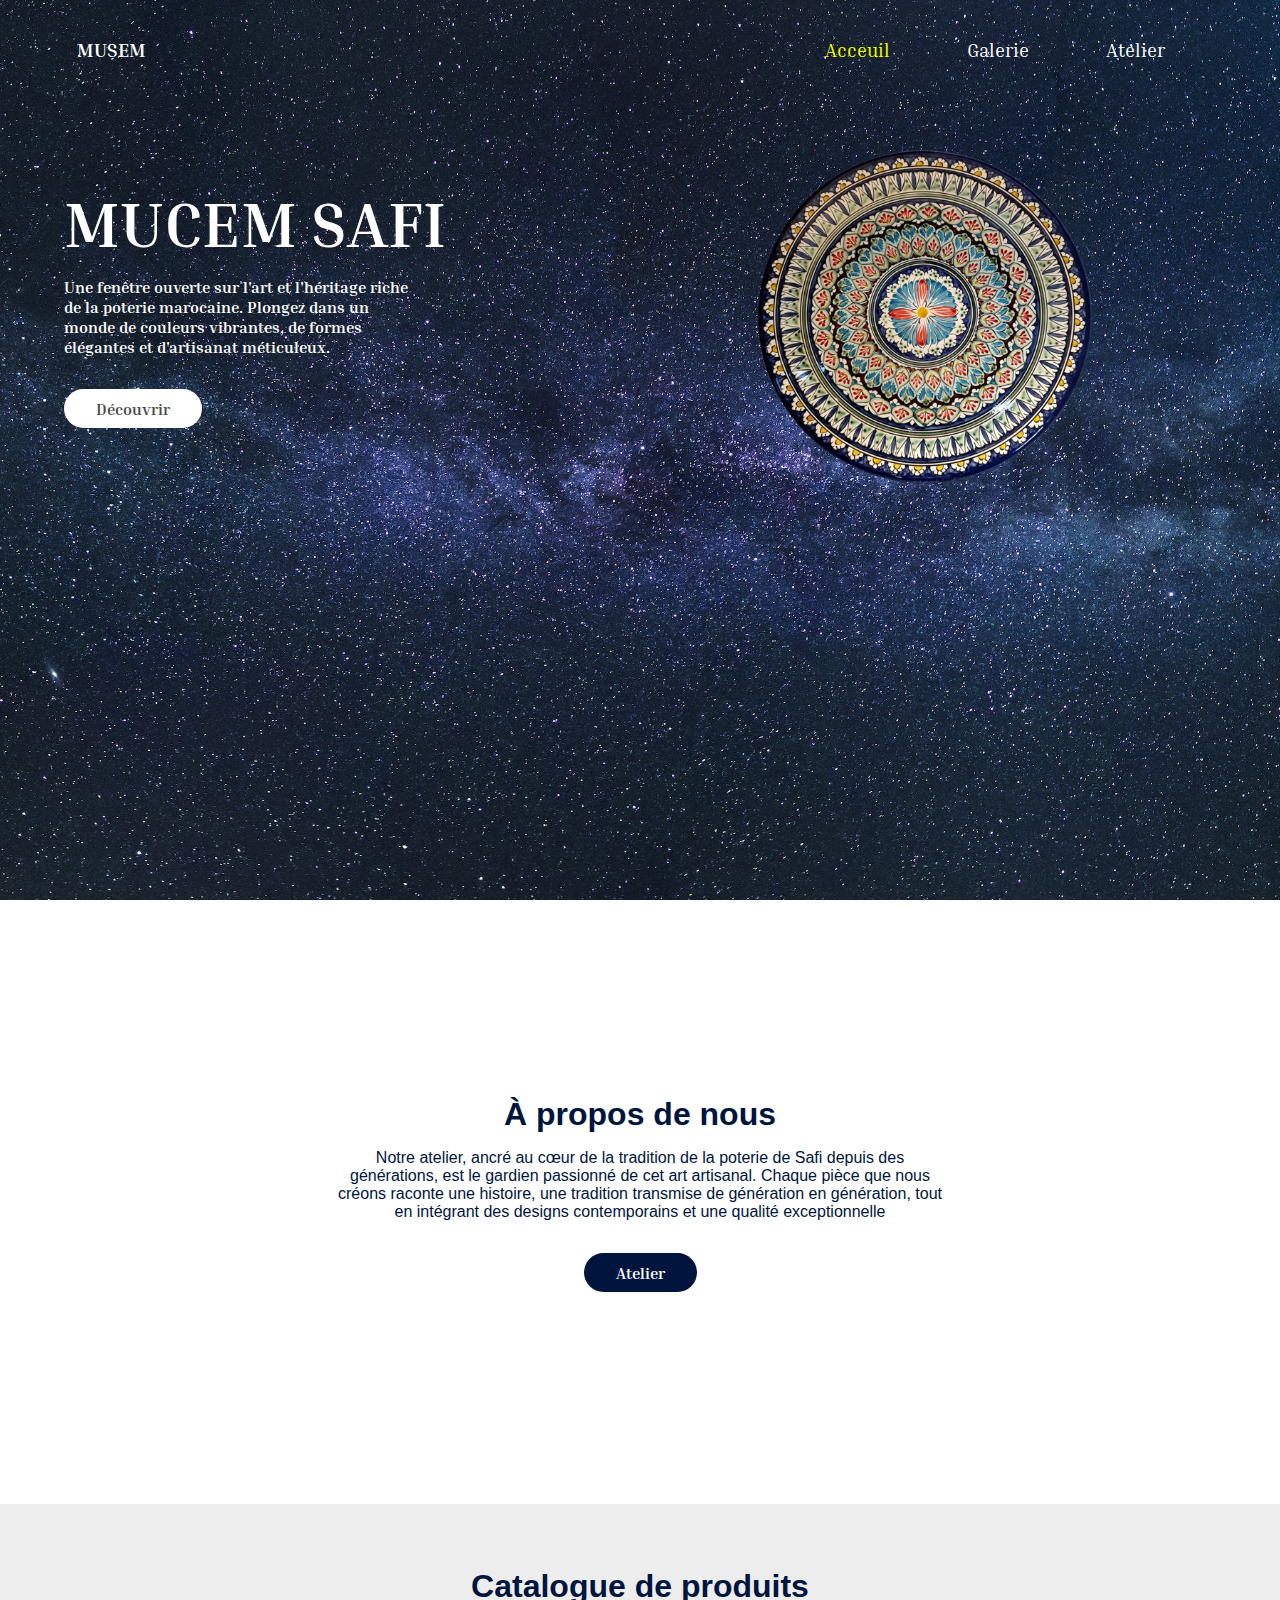
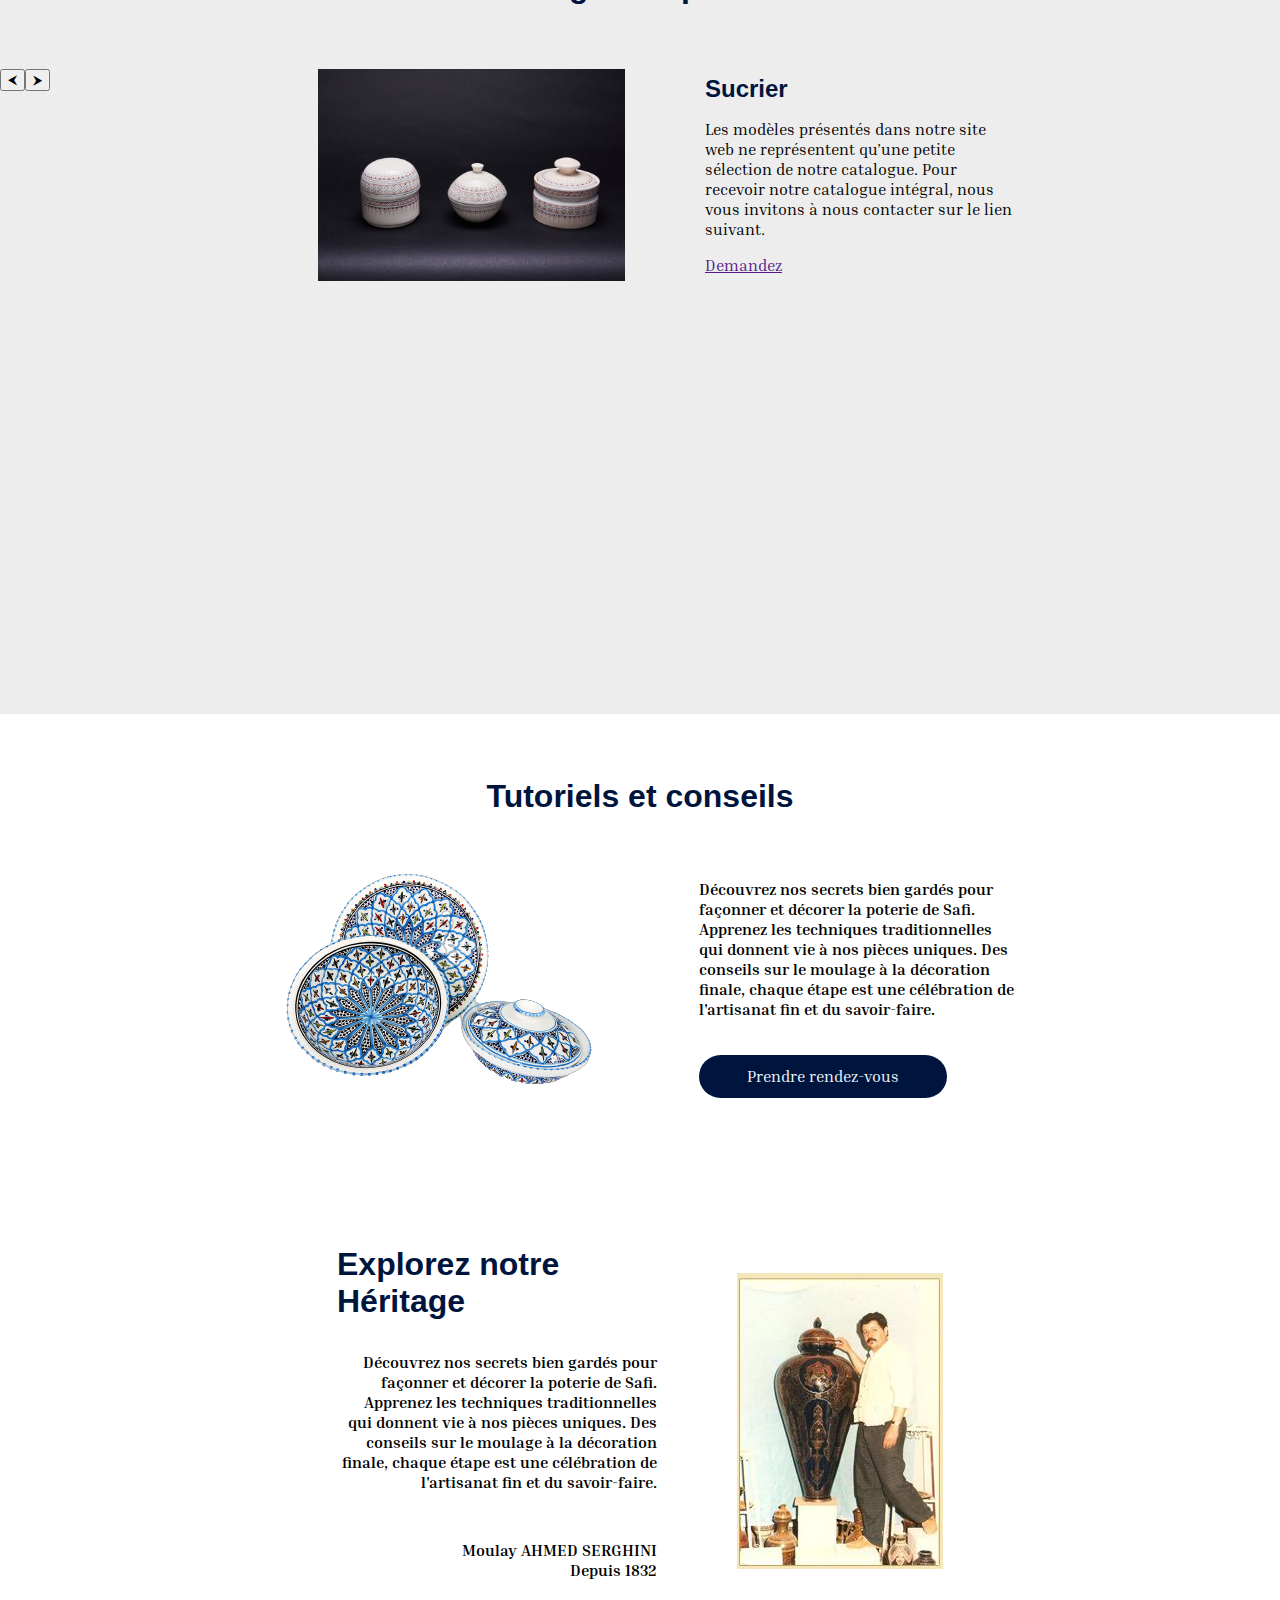
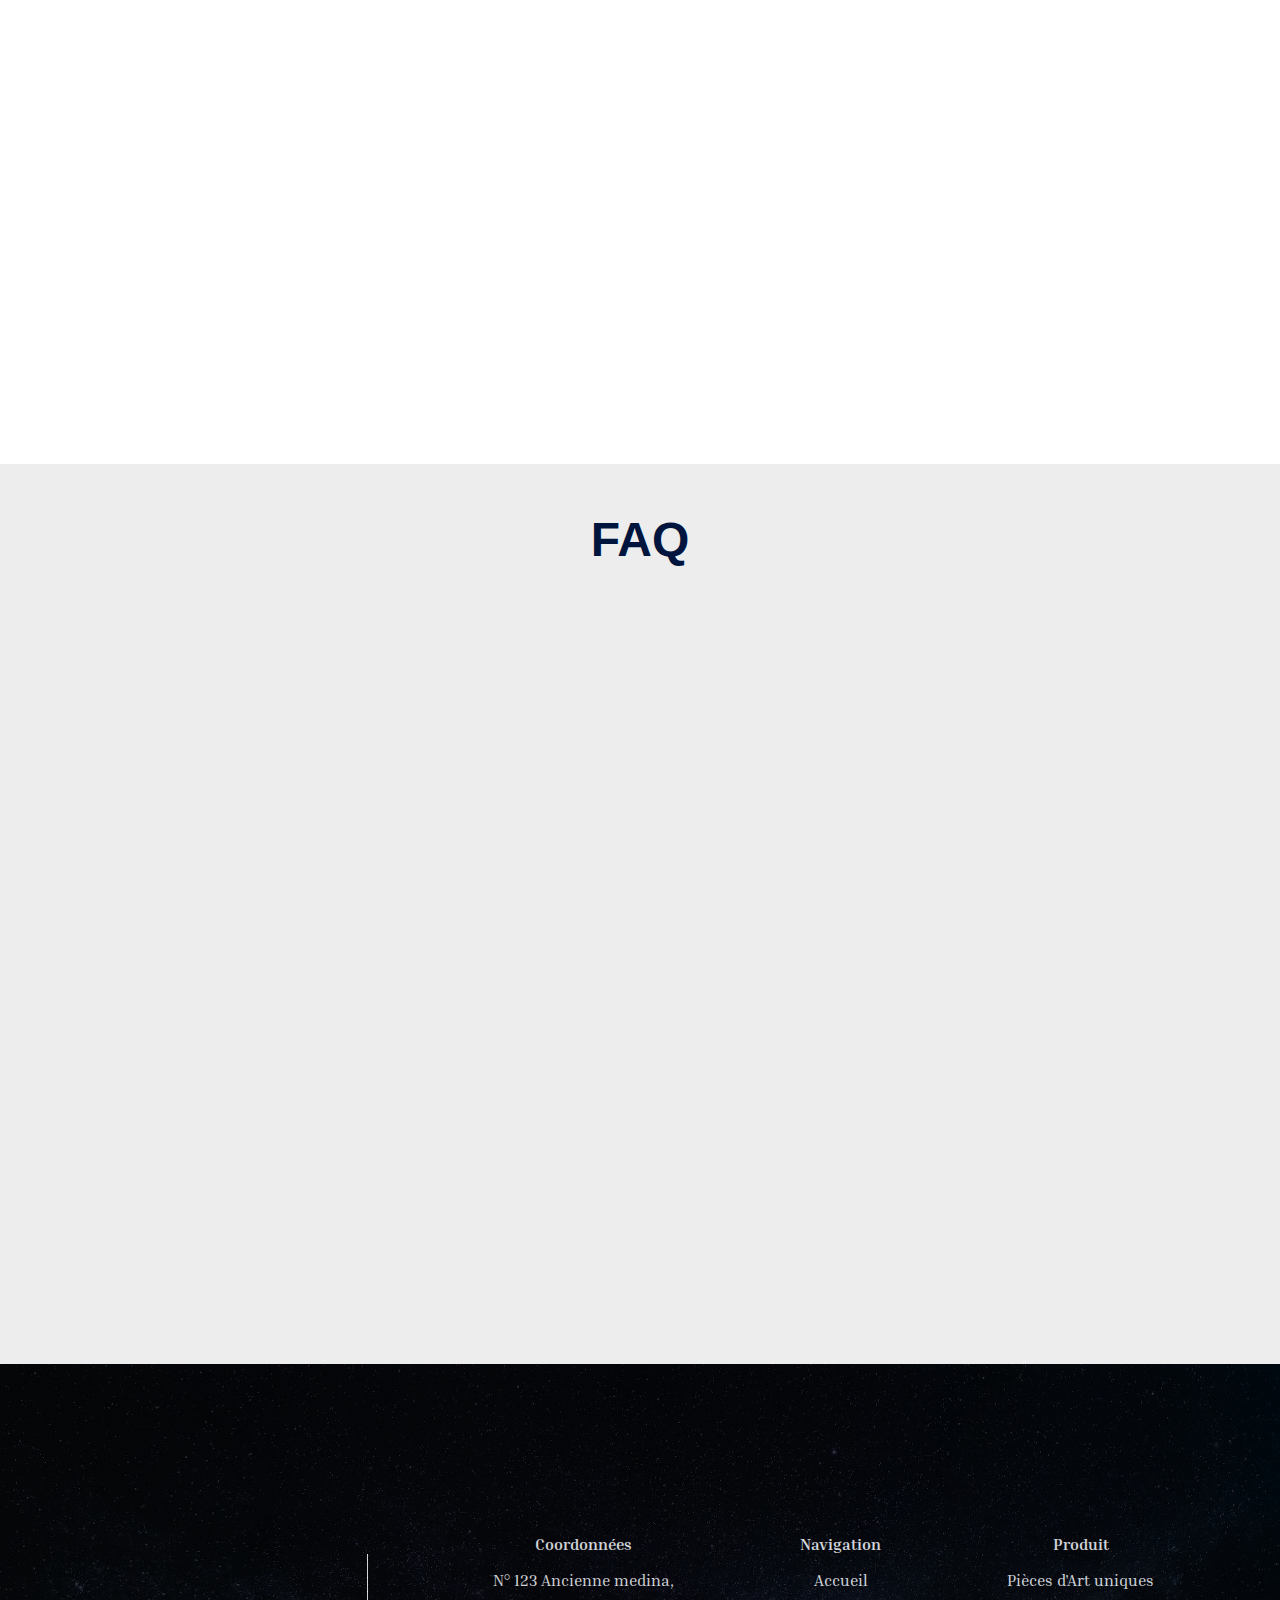
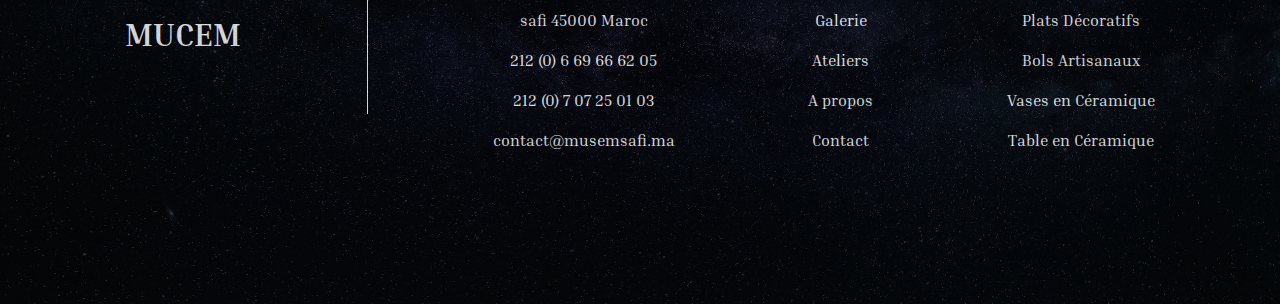
==== code/index.html @ c01fb193 "la partie desktop sans caroussel et faq" ====
<!DOCTYPE html>
<html lang="en">
<head>
    <meta charset="UTF-8">
    <meta name="viewport" content="width=device-width, initial-scale=1.0">
    <title>MUSEM</title>
    <link rel="stylesheet" href="style.css">
    <script src="script.js"></script>
</head>
<body>
    <header class="page1">
        <nav class="navi">
            <div class="logo">
                <span>
                    MUSEM
                </span>
            </div>
            <div class="nav-bar">
                <ul class="navigation">
                    <li><a href="index.html" class="mactive">Acceuil</a></li>
                    <li><a href="galerie.html">Galerie</a></li>
                    <li><a href="atelier.html">Atelier</a></li>
                </ul>
            </div>
        </nav>
        <div class="contenu-page1">
            <div class="desc-page1">
                <h1>
                    MUCEM SAFI
                </h1>
                <p> Une fenêtre ouverte sur l'art et l'héritage riche de la poterie marocaine. Plongez dans un monde de couleurs vibrantes, de formes élégantes et d'artisanat méticuleux.</p>
                <a href="">Découvrir</a>
            </div>
            <div class="image-page1">
                <img src="../Images/2.png" alt="">
            </div>

        </div>
    </header>
    <main>
        <section class="s2">
            <div class="s2-con">
                <h1>À propos de nous</h1>
            <p>Notre atelier, ancré au cœur de la tradition de la poterie de Safi depuis des générations, est le gardien passionné de cet art artisanal. Chaque pièce que nous créons raconte une histoire, une tradition transmise de génération en génération, tout en intégrant des designs contemporains et une qualité exceptionnelle</p>
            <a href="">Atelier</a>
            </div>
        </section>
        <section class="s3">
            <h1>
                Catalogue de produits
            </h1>   
            <div class="caroussel" data-carousel>
                <button class="caroussel-button prev" data-carousel-button="prev">&#x2B9C;</button>
                <button class="caroussel-button next" data-carousel-button="next">	&#x2B9E; </button>

                
                
                <ul data-slides>
                    <li class="slide" data-active>
                        <img src="../Images/Sucrier.jpg" alt="" class="i">
                        <div class="crou-desc">
                            <h2>Sucrier</h2>
                            <p>Les modèles présentés dans notre site web ne représentent qu’une petite sélection de notre catalogue. Pour recevoir notre catalogue intégral, nous vous invitons à nous contacter sur le lien suivant.</p>
                            <a href="">Demandez</a>

                        </div>
                    </li>
                    <li class="slide" >
                        <img src="../Images/Sucrier.jpg" alt="" class="i">
                        <div class="crou-desc">
                            <h2>v</h2>
                            <p>Les modèles présentés dans notre site web ne représentent qu’une petite sélection de notre catalogue. Pour recevoir notre catalogue intégral, nous vous invitons à nous contacter sur le lien suivant.</p>
                            <a href="">Demandez</a>

                        </div>
                    </li>
                    <li class="slide">
                        <img src="../Images/Sucrier.jpg" alt="" class="i">
                        <div class="crou-desc">
                            <h2>h</h2>
                            <p>Les modèles présentés dans notre site web ne représentent qu’une petite sélection de notre catalogue. Pour recevoir notre catalogue intégral, nous vous invitons à nous contacter sur le lien suivant.</p>
                            <a href="">Demandez</a>

                        </div>
                    </li>
                </ul>

                
            </div>

        </section>
        <section class="s4">
            <h1 class="s4-t">Tutoriels et conseils</h1>
            <div class="el1-s4">
                <img src="../Images/4.png" alt="">
                <div class="s4-desc">
                    <p>Découvrez nos secrets bien gardés pour façonner et décorer la poterie de Safi. Apprenez les techniques traditionnelles qui donnent vie à nos pièces uniques. Des conseils sur le moulage à la décoration finale, chaque étape est une célébration de l'artisanat fin et du savoir-faire.</p>
                    <a href="">Prendre rendez-vous</a>
                </div>
            </div>
            <div class="el2-s4">
                <div class="s4-el2-desc">
                    <h2>Explorez notre Héritage</h2>
                    <p>Découvrez nos secrets bien gardés pour façonner et décorer la poterie de Safi. Apprenez les techniques traditionnelles qui donnent vie à nos pièces uniques. Des conseils sur le moulage à la décoration finale, chaque étape est une célébration de l'artisanat fin et du savoir-faire.</p>
                    <p>Moulay AHMED SERGHINI <br> Depuis 1832</p>
                </div>
                <img src="../Images/5.jpg" alt="">
            </div>

        </section>
        <section class="faq">
            <h1>FAQ</h1>

        </section>
    </main>
    <footer>
        <div class="allo">
            <div>
                <h1>MUCEM</h1>
            </div>
            <div class="tr"></div>
            <div>
                <h4>Coordonnées</h4>
                <p>N° 123 Ancienne medina,
                    <br><br>safi 45000 Maroc
                    <br><br>212 (0) 6 69 66 62 05
                    <br><br>212 (0) 7 07 25 01 03
                    <br><br>contact@musemsafi.ma
                </p>
            </div>
            <div>
                <h4>Navigation</h4>
                <p>Accueil
                 <br><br>Galerie
                 <br><br>Ateliers
                 <br><br>A propos
                 <br><br>Contact
                </p>
            </div>
            <div>
                <h4>Produit</h4>
                <p>Pièces d'Art uniques
                 <br><br>Plats Décoratifs
                 <br><br>Bols Artisanaux
                 <br><br>Vases en Céramique
                 <br><br>Table en Céramique
                </p>
            </div>
        </div>
    </footer>
    
</body>
</html>
---- code/style.css ----
@import url('https://fonts.cdnfonts.com/css/brogte');
@import url('https://fonts.googleapis.com/css2?family=Anton&family=Inria+Serif:wght@300;400;700&family=Irish+Grover&display=swap');
@import url('https://fonts.googleapis.com/css2?family=Inria+Serif:wght@300;400;700&family=Irish+Grover&display=swap');

body, h1, h2, h3, h4, h5, h6, p, ol, ul {
    font-family: Inria Serif;
    margin: 0;
    padding: 0;
  }
  
  ol, ul {
    list-style: none;
  }
  
  img {
    max-width: 100%;
    height: auto;
  }
 

.page1{
    height: 100vh;
    background-image: url('../Images/1.jpg');
    background-position:center;
    background-size: cover;
}
.navi{
    display: flex;
    padding: 2em 4em;
    justify-content: space-between;
    font-size: 1.2em;
}
.navigation{
    display: flex;    
}

.navigation li{
    margin: 0 2em;
}
.navigation li a{
    text-decoration: none;
    color: white;
}

.logo span{
    color: white;
    font-weight: 700;
}

.mactive{
    color: #eeff00 !important;
}


.contenu-page1{
    display: flex;
    justify-content: space-between;
    align-items: center;
    margin: 2em 4em;
}

.desc-page1{
    width: 50%;
}
.desc-page1 h1{
    color: white;
    font-size: 4em;
}
.desc-page1 p{
    width: 60%;
    color: white;
    margin: 1em 0;
    font-weight: 700;
}
.desc-page1 a{
    background-color: white;
    padding: 0.6em 2em;
    border-radius: 2em;
    display: inline-block;
    margin: 1em 0;
    text-decoration: none;
    color: #494949;
    font-weight: 700;
}

.desc-page1 a:hover{
    
    border: 2px solid white;
    color: white;
    background-color: transparent;
    transition-duration: 1s;
}
.image-page1 {
    width: 50%;
    display: flex;
    justify-content: center;

}
.image-page1 img{
    width: 60%;
    
}


.s2{
    height: 60vh;
    background-image: url(../Images/bg.jpg);
    background-position:center;
    text-align: center;
    padding: 2em 2em;    
    display: flex;
    align-items: center;  
}
.s2 h1{
    font-family: 'Brogte', sans-serif;
    color: #00153E;
    font-size: 2em;                                                
}
.s2 p{
    width: 50%;
    margin: 1em auto;
    font-family: 'Brogte', sans-serif;
    color: #00153E;
}
.s2 a{
    background-color: #00153E;
    padding: 0.6em 2em;
    border-radius: 2em;
    display: inline-block;
    margin: 1em 0;
    text-decoration: none;
    color: white;
    font-weight: 700;
}

.s2 a:hover{
    border: 2px solid #00153E;
    color: #00153E;
    background-color: transparent;
    transition-duration: 2s;
}
/*-------------------------------------------------------------------------------------------------*/

.s3{
    height: 90vh;
    background-color: #EDEDED;
}

.s3 h1{
    font-family: 'Brogte', sans-serif;
    color: #00153E; 
    text-align: center;
    font-size: 2em;
    padding: 2em 0;
}
.i{
    width: 25%;
}
.caroussel{
    width: 100%;
    display: flex;
    position: relative;
   
    
}

.caroussel ul{
    margin: 0;
    padding: 0;
    list-style: none;
}

.slide{
    position: absolute;
    opacity: 0;
}

.slide[data-active]{
    opacity: 1;
}


.crou-desc{
    width: 25%;
    
}

.caroussel ul li{
    display: flex;
    justify-content: center;
    align-items: center;
    gap: 5em;
}

.caroussel ul li h2{
    font-family: 'Brogte', sans-serif;
    color: #00153E; 
}
.caroussel ul li p{
    
    margin: 1em 0;
}

/*-------------------------------------------------------------------------------------------------*/


.s4{
    height: 150vh;
    background-image: url('../Images/bg.jpg');
    background-size: cover;
    background-position: center;
}

.s4-t{
    text-align: center;
    font-family: 'Brogte', sans-serif;
    color: #00153E;
    font-size: 2em;
    padding-top: 2em;
    
}

.el1-s4{
    display: flex;
    align-items: center;
    justify-content: center;
    gap: 5em;
}

.s4-desc{
    width: 25%;

}

.s4-desc p{
    font-weight: 700;
    margin-bottom: 3em;
}

.s4-desc a{
    background-color: #00153E;
    padding: 0.7em 3em;
    border-radius: 2em;
    text-decoration: none;
    color: aliceblue;
}

.s4-desc a:hover{
    border: 2px solid #00153E;
    color: #00153E;
    background-color: transparent;
    transition-duration: 1s;
}

.el2-s4{
    display: flex;
    align-items: center;
    justify-content: center;
    gap: 5em;
    margin: 4em 0;
}

.s4-el2-desc{
    width: 25%;
    
}
.s4-el2-desc h2{
    font-family: 'Brogte', sans-serif;
    color: #00153E;
    font-size: 2em;
    margin: 1em 0;
}
.s4-el2-desc p{
    font-weight: 700;
    margin-bottom: 3em;
    text-align: right;
}


.faq{
    height: 100vh;
    background-color: #EDEDED;
}

.faq h1{
    font-family: 'Brogte', sans-serif;
    color: #00153E;
    text-align: center;
    font-size: 3em;
    padding: 1em 0;
}


footer{
    height: 60vh;
    background-image: url('../Images/1.jpg');
    background-position:center;
    background-size: cover;
    display: flex;
    align-items: center;
    
}
.allo{
    height: 60vh;
    width: 100%;
    display: flex;
    align-items: center;
    justify-content: space-evenly;
    background-color: black;
    opacity: 0.8;
}
footer h4{
    color: white;
    text-align: center;
    margin: 1em 0;
}
footer h1{
    color: white;
    text-align: center;
    
}
footer p{
    color: white;
    text-align: center;
   
}
.tr{
    border-left: 1px solid white;
    height: 10em;
}

/*-------------------------------------------------------------------------------------------------*/

.stitre{
    text-align: center;
    color: white;
    font-size: 0.8em;
}

.page2{
    height: 100vh;
    background-image: url('../Images/6.jpg');
    background-position:center;
    background-size: cover;
    
    
}

.p2 {
    background-color: black;
    height: 100vh;
    opacity: 0.8;
    
    
    
}


.contenu-page2{
    display: flex;
    justify-content: space-around;
    align-items: center;
    margin: 2em 4em;
}

.desc-page2{
    width: 40%;
}
.desc-page2 h1{
    color: white;
    font-size: 4em;
}
.desc-page2 p{
    width: 78%;
    color: white;
    margin: 1em 0;
    font-weight: 700;
}
.desc-page2 a{
    background-color: white;
    padding: 0.6em 2em;
    border-radius: 2em;
    display: inline-block;
    margin: 1em 0;
    text-decoration: none;
    color: #494949;
    font-weight: 700;
}
.image-page2 {
    width: 40%;
    display: flex;
    justify-content: center;
    border: 2px solid white;
    border-radius: 2em;

}
.image-page2 img{
    
    border-radius: 2em;
    
}

.stitre{
    margin-top: 10em ;
   
}


.s1-g{
    height: 100vh;
    
    background-image: url('../Images/bg.jpg');
    background-size: cover;
    background-position: center;
    display: flex;
    flex-direction: column;
    align-items: center;
}

.s1-g h1{
    font-family: 'Brogte', sans-serif;
    color: #00153E;
    text-align: center;
    font-size: 3em;
    padding: 1em 0;

}

.s1-g p{
    font-family: 'Brogte', sans-serif;
    color: #00153E;
    text-align: center;
    font-size: 1em;
    width: 60%;

}


.horaire{
    background-color: #494949;
    margin: 4em 0;
    width: 50%;
    height: 35vh;
    display: flex;
    align-items: center;
    justify-content: space-around;
}

.line{
    border-left: 2px solid white;
    width: 0%;
    height:  80% ;
}

.htt{
    text-align: center;
    font-family: 'Brogte', sans-serif;
    color: white;

}
.s2-g{
    height: 280vh;
    
    background-image: url('../Images/bg.jpg');
    background-size: cover;
    background-position: center;
    display: flex;
    flex-direction: column;
    align-items: center;
    
}

.s2-g h1{
    font-family: 'Brogte', sans-serif;
    color: #00153E;
    text-align: center;
    font-size: 3em;
    padding: 1em 0;

}
.item{
    width: 20%;
    border: 2px solid #00153E;
    height: 45vh;
    display: flex;
    flex-direction: column;
    align-items: center;
    justify-content: space-between;
}
.item img{
    width: 100%;
    height: 70%;
}

.item h4{
    font-family: 'Brogte', sans-serif;
    color: #00153E;
    text-align: center;
    font-size: 1.5em;
    text-decoration: underline;
    margin: 1em 0;
}

.articles{
    display: flex;
    justify-content: space-evenly;
    width: 100%;
}

.b-s2{
    border: 2px solid #00153E;
    padding: 0.6em 3em;
    font-family: 'Brogte', sans-serif;
    display: inline-block;
    margin: 2em 0;
    text-decoration: none;
    color: #00153E;
    font-weight: 700;
    width: 5%;
    text-align: center;
    background-color: white;
    opacity: 0.7;

}

.b-s2:hover{
    background-color: #00153E;
    color: white;
    
    transition-duration: 1s;
}

/*-------------------------------------------------------------------------------------------------*/
.S3-g{
    height: 70vh;
    background-color: #dadada;
    display: flex;
    flex-direction: column;
    align-items: center;
    justify-content: center;

}
.S3-g h1{
    font-family: 'Brogte', sans-serif;
    color: #00153E;
    text-align: center;
    font-size: 3em;
    padding: 1em 0;
}

.S3-g p{
    font-family: 'Brogte', sans-serif;
    color: #00153E;
    text-align: center;
    width: 50%;
    
}
.S3-g a{
    width: 10% !important;
}
.page3{
    height: 100vh;
    background-image: url('../Images/atbg.jpg');
    background-position:center;
    background-size: cover;
}

/*-------------------------------------------------------------------------------------------------*/

.a-s1{
    height: 220vh;
    
    background-image: url('../Images/bg.jpg');
    background-size: cover;
    background-position: center;
    padding: 8em 0;
}

.a-s1-desc h1{
    font-family: 'Brogte', sans-serif;
    color: #00153E;
    text-align: center;
    font-size: 2em;
    
}

.a-s1-desc p{
    font-family: 'Brogte', sans-serif;
    color: #00153E;
    text-align: center;
    margin: 2em auto;
    width: 50%;
}

.box-a{
    display: flex;
    align-items: center;
    justify-content: center;
    gap: 5em;
    margin: 10em 0;
}
.box-a img{
    width: 35%;
}

.box-a-desc {
    width: 35%;    
}

.box-a-desc h3 {
    font-family: 'Brogte', sans-serif;
    color: #00153E;
    font-size: 2em;     
}
.box-a-desc p {    
    color: #00153E;
    
    margin-top: 2em;  

}

.box-a-desc a{
    border: 2px solid #00153E;
    padding: 0.6em 3em;
    font-family: 'Brogte', sans-serif;
    display: inline-block;
    margin: 2em 0;
    text-decoration: none;
    color: #00153E;
    font-weight: 700;
    width: 25%;
    text-align: center;
    background-color: white;
    opacity: 0.7;
}

.box-a-desc a:hover{
    
    background-color: #00153E;
    color: white;
    
    transition-duration: 1s;

}



.box2-a{
    flex-direction: row-reverse;
}


.a-s2{
    height: 60vh;
    background-color: #EDEDED;
    display: flex;
    flex-direction: column;
    justify-content: center;
    align-items: center;
}
.a-s2 h1{
    font-family: anton;
    color: #00153E;
    font-size: 3em;
    text-align: center;  
}

.a-s2 p{
    
    color: #00153E;
    
    text-align: center;
    width: 60%;
    margin: 2em 0;
    
    
}
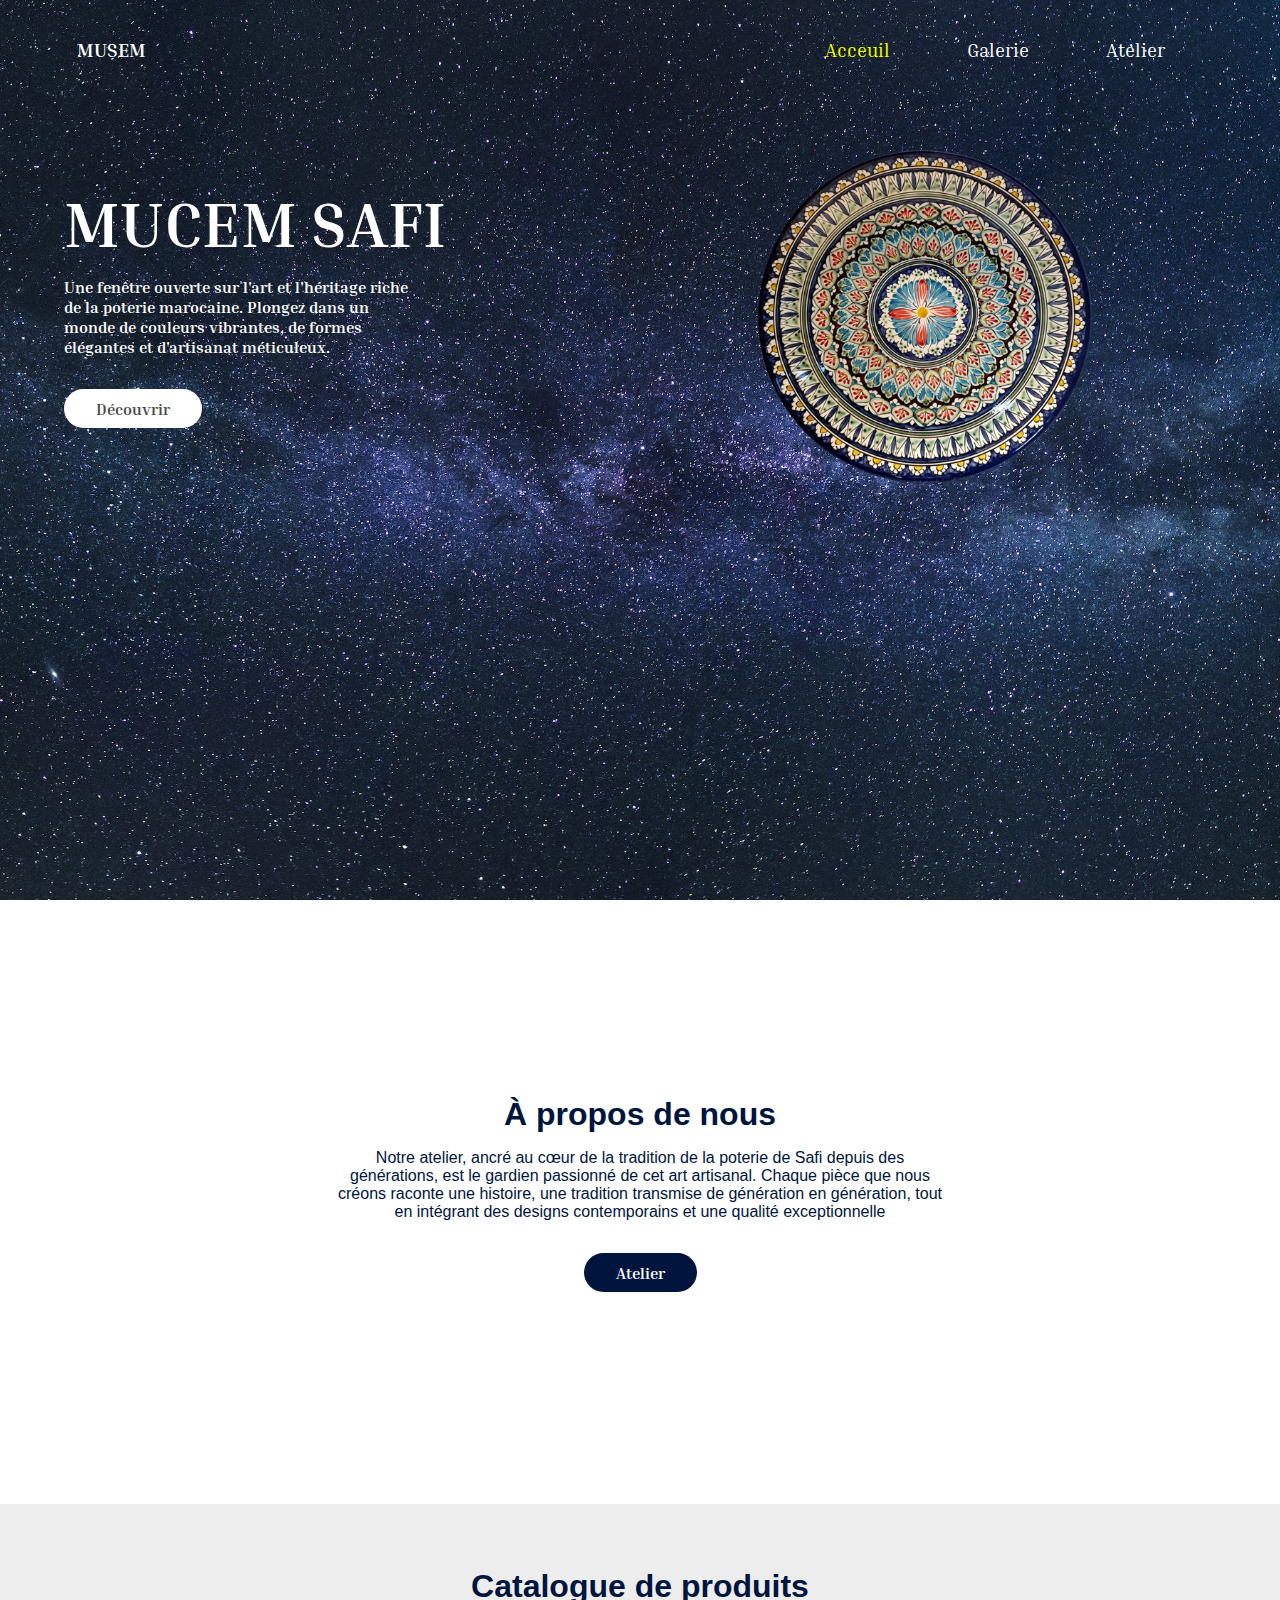
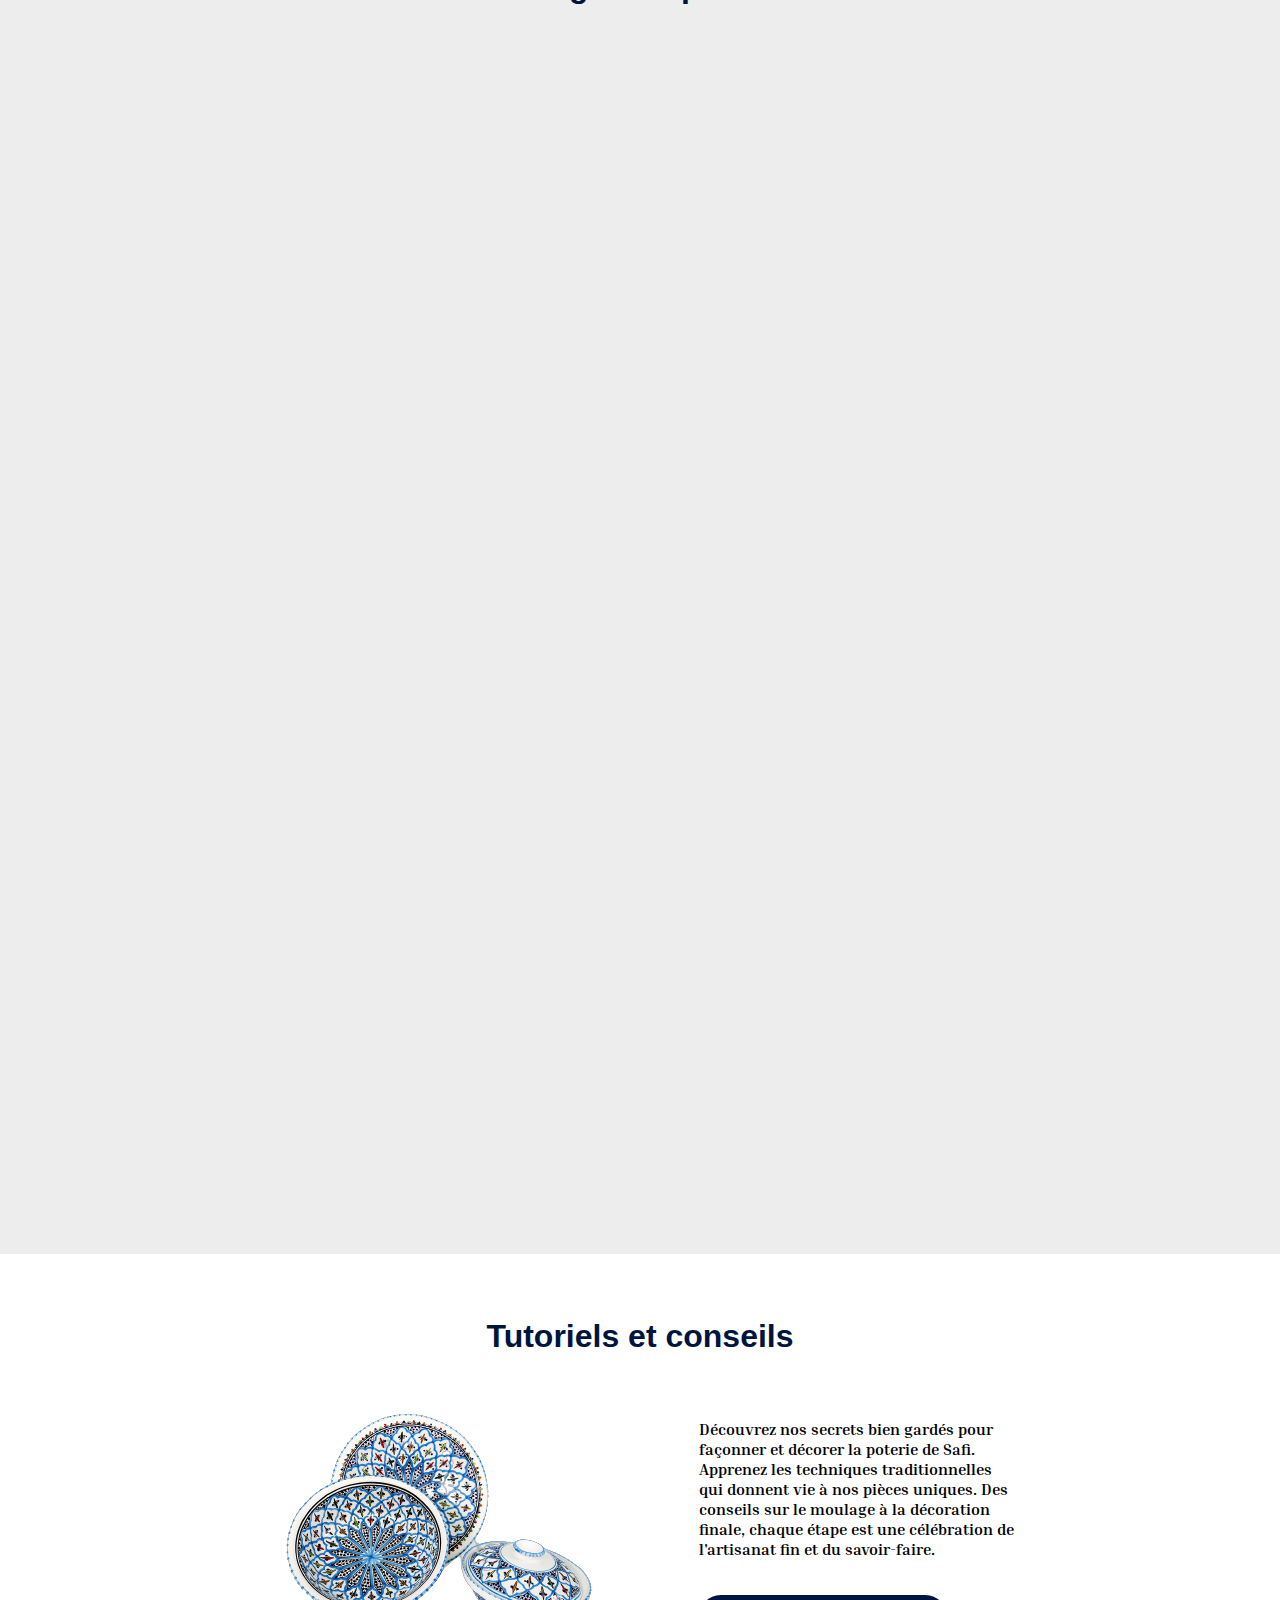
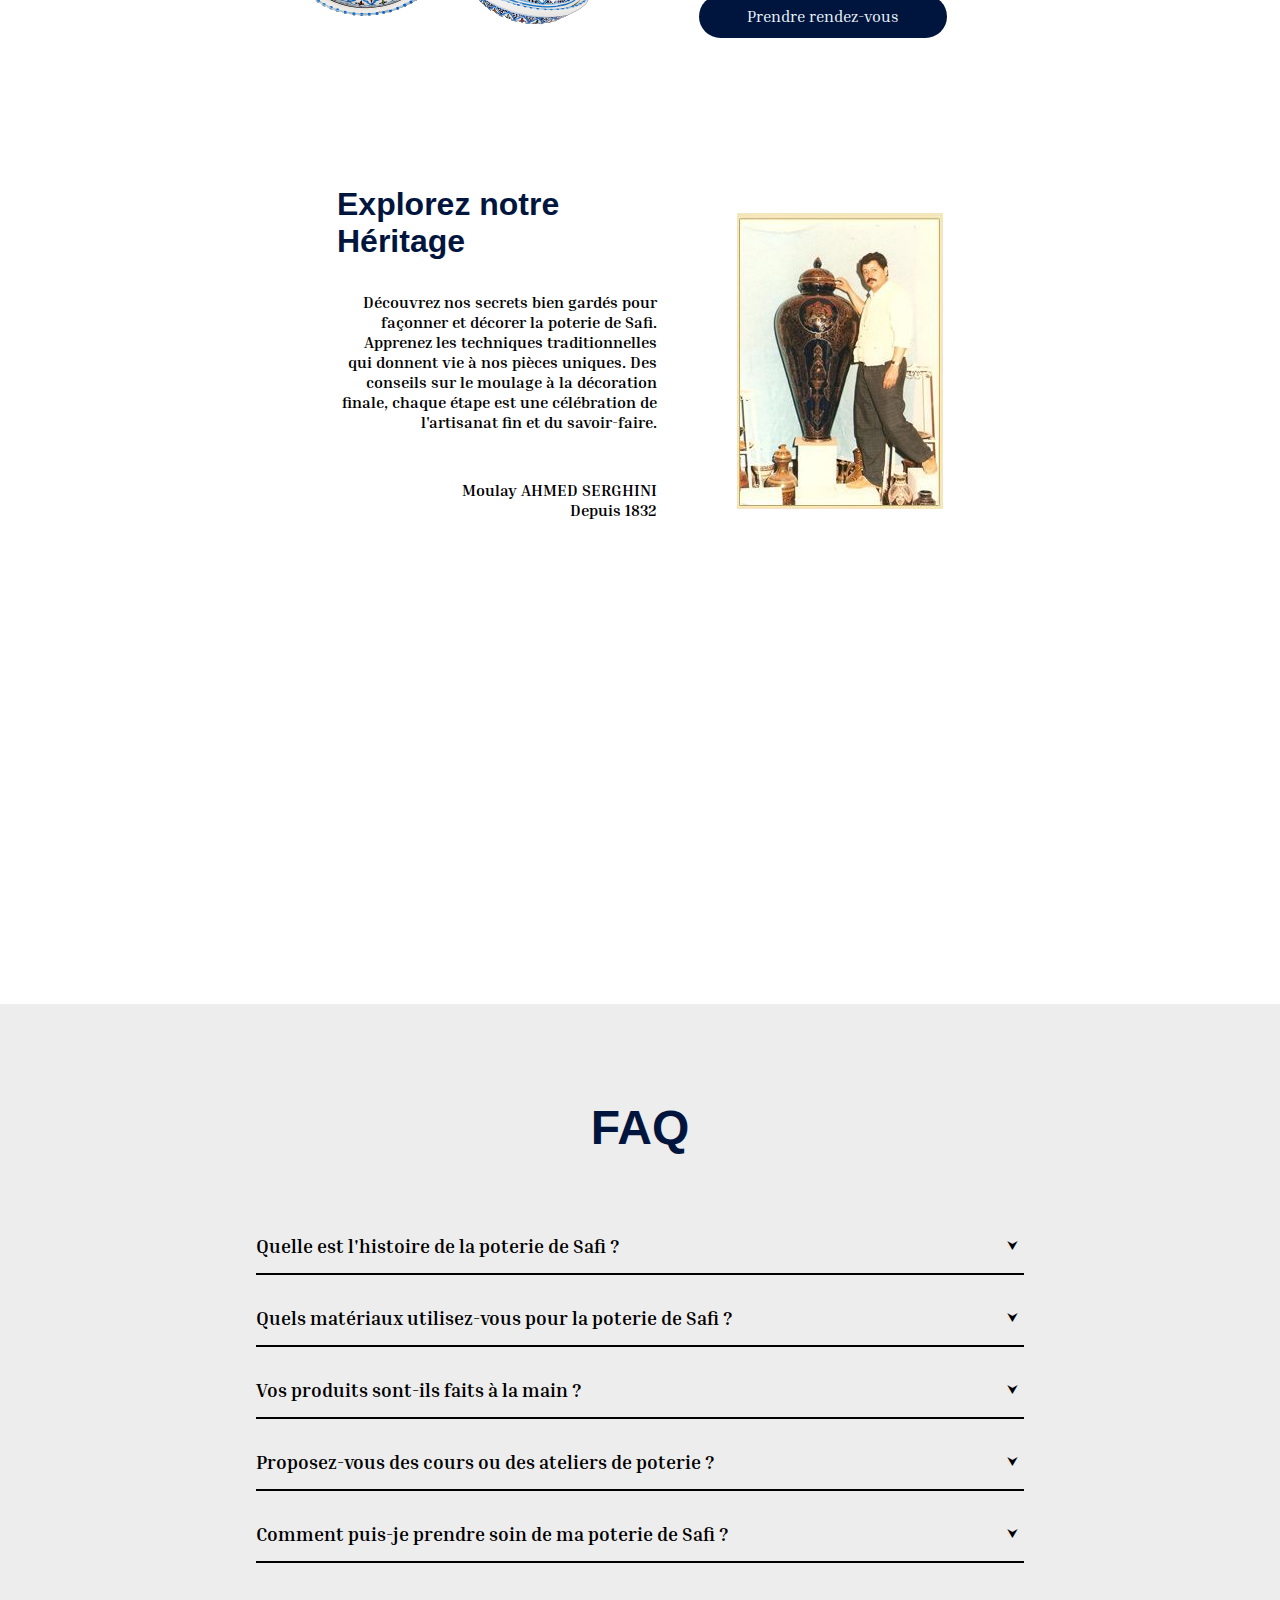
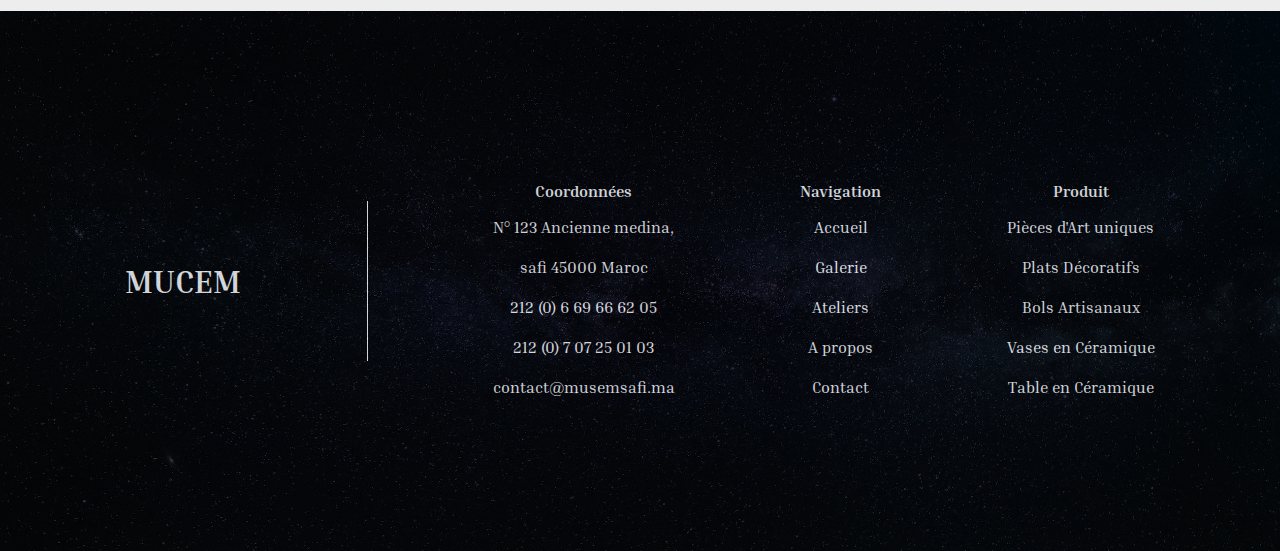
==== commit fc893853: "responsive et burger menu" ====
--- a/code/index.html
+++ b/code/index.html
@@ -5,23 +5,26 @@
     <meta name="viewport" content="width=device-width, initial-scale=1.0">
     <title>MUSEM</title>
     <link rel="stylesheet" href="style.css">
-    <script src="script.js"></script>
+    <link rel="stylesheet" href="style-mobile.css">
+    
 </head>
 <body>
     <header class="page1">
-        <nav class="navi">
+        <nav class="navi" id="nav">
             <div class="logo">
                 <span>
                     MUSEM
                 </span>
             </div>
-            <div class="nav-bar">
+            
                 <ul class="navigation">
                     <li><a href="index.html" class="mactive">Acceuil</a></li>
                     <li><a href="galerie.html">Galerie</a></li>
                     <li><a href="atelier.html">Atelier</a></li>
                 </ul>
-            </div>
+                
+            
+            <div id="icon"></div>
         </nav>
         <div class="contenu-page1">
             <div class="desc-page1">
@@ -49,44 +52,9 @@
             <h1>
                 Catalogue de produits
             </h1>   
-            <div class="caroussel" data-carousel>
-                <button class="caroussel-button prev" data-carousel-button="prev">&#x2B9C;</button>
-                <button class="caroussel-button next" data-carousel-button="next">	&#x2B9E; </button>
-
-                
-                
-                <ul data-slides>
-                    <li class="slide" data-active>
-                        <img src="../Images/Sucrier.jpg" alt="" class="i">
-                        <div class="crou-desc">
-                            <h2>Sucrier</h2>
-                            <p>Les modèles présentés dans notre site web ne représentent qu’une petite sélection de notre catalogue. Pour recevoir notre catalogue intégral, nous vous invitons à nous contacter sur le lien suivant.</p>
-                            <a href="">Demandez</a>
-
-                        </div>
-                    </li>
-                    <li class="slide" >
-                        <img src="../Images/Sucrier.jpg" alt="" class="i">
-                        <div class="crou-desc">
-                            <h2>v</h2>
-                            <p>Les modèles présentés dans notre site web ne représentent qu’une petite sélection de notre catalogue. Pour recevoir notre catalogue intégral, nous vous invitons à nous contacter sur le lien suivant.</p>
-                            <a href="">Demandez</a>
-
-                        </div>
-                    </li>
-                    <li class="slide">
-                        <img src="../Images/Sucrier.jpg" alt="" class="i">
-                        <div class="crou-desc">
-                            <h2>h</h2>
-                            <p>Les modèles présentés dans notre site web ne représentent qu’une petite sélection de notre catalogue. Pour recevoir notre catalogue intégral, nous vous invitons à nous contacter sur le lien suivant.</p>
-                            <a href="">Demandez</a>
-
-                        </div>
-                    </li>
-                </ul>
-
-                
-            </div>
+            
+           
+           
 
         </section>
         <section class="s4">
@@ -110,7 +78,64 @@
         </section>
         <section class="faq">
             <h1>FAQ</h1>
+            
+            
+            <div class="faqq">
+                <div class="question">
+                    <h3>Quelle est l'histoire de la poterie de Safi ?</h3>
+                    <button>&#x2B9F;	</button>
+                </div>
+                <div class="reponse">
+                    <p>
+                        La poterie de Safi est une forme d'art ancienne qui remonte à des siècles. 
+                        La ville de Safi, réputée pour son artisanat céramique, perpétue une tradition 
+                        de poterie transmise de génération en génération, reflétant l'histoire riche et
+                         la culture du Maroc.
+                    </p>                                        
+                </div>
+            </div>
+            <div class="faqq">
+                <div class="question">
+                    <h3>Quels matériaux utilisez-vous pour la poterie de Safi ?</h3>
+                    <button>&#x2B9F;	</button>
+                </div>
+                <div class="reponse">
+                    <p>
+                        Nous utilisons principalement de l'argile de haute qualité, soigneusement sélectionnée pour sa durabilité et sa capacité à mettre en valeur les détails complexes des motifs et des designs uniques de la poterie de Safi.
+                    </p>                                        
+                </div>
+            </div>
+            <div class="faqq">
+                <div class="question">
+                    <h3>Vos produits sont-ils faits à la main ?</h3>
+                    <button>&#x2B9F;	</button>
+                </div>
+                <div class="reponse">
+                    <p>
+                        Oui, chaque pièce de notre collection est minutieusement façonnée à la main par nos artisans locaux expérimentés, qui maîtrisent l'art délicat de la poterie et donnent vie à des créations uniques imprégnées d'une histoire ancienne.                    </p>                                        
+                </div>
+            </div>
+            <div class="faqq">
+                <div class="question">
+                    <h3> Proposez-vous des cours ou des ateliers de poterie ?</h3>
+                    <button>&#x2B9F;	</button>
+                </div>
+                <div class="reponse">
+                    <p>
+                        Oui, nous organisons régulièrement des ateliers de poterie pour les amateurs et les passionnés d'artisanat. Ces cours sont conçus pour offrir une expérience pratique et éducative, permettant aux participants de plonger dans l'art intemporel de la poterie de Safi sous la direction de nos artisans qualifiés.                </div>
+            </div>
 
+            <div class="faqq">
+                <div class="question">
+                    <h3> Comment puis-je prendre soin de ma poterie de Safi ?</h3>
+                    <button>&#x2B9F;	</button>
+                </div>
+                <div class="reponse">
+                    <p>
+                        Nous recommandons de nettoyer doucement les pièces avec de l'eau tiède et un chiffon doux. Évitez les produits chimiques agressifs et assurez-vous de manipuler avec précaution les pièces fragiles. La poterie de Safi est conçue pour durer et embellir votre espace pendant de nombreuses années avec les soins appropriés.            </div>
+            
+            
+            <script src="script.js"></script>
         </section>
     </main>
     <footer>
--- a/code/style.css
+++ b/code/style.css
@@ -50,6 +50,10 @@
 .mactive{
     color: #eeff00 !important;
 }
+#icon{
+    display: none;
+    cursor: pointer;
+}
 
 
 .contenu-page1{
@@ -142,7 +146,7 @@
 /*-------------------------------------------------------------------------------------------------*/
 
 .s3{
-    height: 90vh;
+    height: 150vh;
     background-color: #EDEDED;
 }
 
@@ -156,49 +160,44 @@
 .i{
     width: 25%;
 }
-.caroussel{
+
+
+.carousel{
+    position: relative;    
+}
+
+.carousel_item{
+    height: 300px;
+    background-color: red;
+    padding: 1em;   
+    display: none;
+}
+
+.carousel_item-selected{
+    display: block;
+}
+
+.carousel_nav{
     width: 100%;
-    display: flex;
-    position: relative;
-   
-    
-}
-
-.caroussel ul{
-    margin: 0;
-    padding: 0;
-    list-style: none;
-}
-
-.slide{
+    padding: 4em 0;
+    
     position: absolute;
-    opacity: 0;
-}
-
-.slide[data-active]{
-    opacity: 1;
-}
-
-
-.crou-desc{
-    width: 25%;
-    
-}
-
-.caroussel ul li{
-    display: flex;
-    justify-content: center;
-    align-items: center;
-    gap: 5em;
-}
-
-.caroussel ul li h2{
-    font-family: 'Brogte', sans-serif;
-    color: #00153E; 
-}
-.caroussel ul li p{
-    
-    margin: 1em 0;
+    top: 0;
+    left: 0;
+    background-color: green;
+}
+.carousel_bitton{
+    width: 10px;
+    height: 10px;
+    display: inline-block;
+    background-color: gray;
+    border-radius: 50%;
+    margin: 0 2em;
+    cursor: pointer;
+
+}
+.carousel_bitton-selected{
+    background-color: #00153E;
 }
 
 /*-------------------------------------------------------------------------------------------------*/
@@ -278,10 +277,28 @@
 
 
 .faq{
-    height: 100vh;
+    height: auto;
+    padding: 3em 0;
     background-color: #EDEDED;
-}
-
+    display: flex;
+    flex-direction: column;
+    align-items: center;
+}
+.question{
+    display: flex;
+    align-items: center;
+    justify-content: space-between;
+}
+.reponse p{
+    padding-top: 2em;
+}
+
+.reponse{
+    max-height: 0;
+    overflow: hidden;
+    transition: max-height 1s ease;
+    overflow: hidden;
+}
 .faq h1{
     font-family: 'Brogte', sans-serif;
     color: #00153E;
@@ -291,6 +308,28 @@
 }
 
 
+.faqq{
+    width: 60%;
+    margin-top: 2em;
+    padding-bottom: 1em;
+    border-bottom: 2px solid black;
+    cursor: pointer;
+}
+
+.faqq.active .reponse{
+    max-height: 30em;
+}
+
+.faqq.active button{
+    transform: rotate(180deg);
+}
+
+
+.faqq button{
+    transform: trasform .5s ease-in;
+    background-color: transparent;
+    border-style: none;
+}
 footer{
     height: 60vh;
     background-image: url('../Images/1.jpg');
@@ -487,11 +526,15 @@
     align-items: center;
     justify-content: space-between;
 }
+
+
 .item img{
     width: 100%;
     height: 70%;
 }
 
+
+
 .item h4{
     font-family: 'Brogte', sans-serif;
     color: #00153E;
@@ -500,6 +543,10 @@
     text-decoration: underline;
     margin: 1em 0;
 }
+.item h4:hover{
+    text-decoration: none;
+    
+}
 
 .articles{
     display: flex;
@@ -522,6 +569,11 @@
     opacity: 0.7;
 
 }
+#b-s2-p{
+    font-size: 0.6em;
+    font-family: Inria Serif;
+    width: 80%;
+}
 
 .b-s2:hover{
     background-color: #00153E;
@@ -531,6 +583,10 @@
 }
 
 /*-------------------------------------------------------------------------------------------------*/
+
+
+
+
 .S3-g{
     height: 70vh;
     background-color: #dadada;
@@ -565,6 +621,90 @@
     background-size: cover;
 }
 
+.formm{
+    
+    display: flex;
+    justify-content: center;
+    align-items: center;
+    
+    margin: 2em 0;
+}
+.s-form{
+    height: auto;
+    padding: 2em 0;
+    background-color: #272727;
+
+}
+
+.s-form h1{
+    text-align: center;
+    color: white;
+    font-family: 'Brogte', sans-serif;
+    font-size: 2em;
+    
+}
+
+.vd{
+    width: 45%;
+    display: flex;
+    justify-content: center;
+    align-items: center;
+    
+    
+}
+video{
+    width: 85%;
+}
+
+form{
+    width: 100%;
+    display: flex;
+    flex-direction: column;
+    
+}
+.f{
+    width: 45%;
+    display: flex;
+    flex-direction: column;
+    align-items: center;
+    justify-content: space-around;
+    padding: 2em 2em;
+}
+.f h1{
+    font-family: 'Brogte', sans-serif;
+    color: white;
+    text-align: center;
+}
+.ifinsc{
+    width: 100%;
+    background-color: transparent;
+    border-style: none;
+    border-bottom: 2px solid white !important;
+    margin: 1.5em 0;
+    
+}
+.sbmt{
+    width: 30%;
+    border: 2px solid white;
+    padding: 0.6em 3em;
+    font-family: 'Brogte', sans-serif;
+    display: inline-block;
+    
+    text-decoration: none;
+    color: white;
+    font-weight: 700;
+   
+    text-align: center;
+    background-color: transparent;
+    
+}
+
+.sbmt:hover{
+    background-color: #00153E;
+    color: white;
+    
+    transition-duration: 1s;
+}
 /*-------------------------------------------------------------------------------------------------*/
 
 .a-s1{
@@ -674,4 +814,10 @@
     margin: 2em 0;
     
     
-}+}
+
+
+
+
+
+
--- a/code/style-mobile.css
+++ b/code/style-mobile.css
@@ -0,0 +1,292 @@
+@media only screen and (max-width: 600px){
+
+    nav ul{
+        position: fixed;
+        left: -100%;
+        top: 10%;
+        flex-direction: column;
+        background-color: gray;
+    background-position:center;
+    background-size: cover;
+    height: 35vh;
+        width: 100%;
+        text-align: center;
+        transition: 0.5s;
+
+        
+    }
+    nav ul li{
+        padding: 1em 0;
+    }
+    nav ul li a{
+        font-size: 1.5em;
+    }
+
+    .logo{
+        display: flex;
+        align-items: center;
+    }
+
+    .active #icon:before{
+        content: "\2715";
+    }
+
+    nav.active ul{
+        left: 0;
+    }
+
+    
+
+    
+    .navi ul li:hover{
+         background: rgb(158, 253, 253);
+    }
+
+    #icon{
+        display: block;
+    }
+    #icon:before{
+        content: "\2630";
+        color: white;
+        font-size: 1.5em;
+    }
+
+  
+    .contenu-page1{
+        
+        flex-direction: column-reverse;
+        justify-content: center;
+        margin: 0;
+        
+        
+    }
+    .contenu-page1 img{
+        width: 100%;
+    }
+
+    .contenu-page1 p{
+        width: 100%;
+        text-align: center;
+    }
+
+    .contenu-page1 h1{
+        
+        text-align: center;
+        
+    }
+
+    .desc-page1{
+        width: 80%;
+        margin: 2em 0;
+        display: flex;
+        flex-direction: column;
+        align-items: center;
+        justify-content: center;
+      
+        margin-inline:  auto;
+    }
+
+    .s2 p{
+        width: 80%;
+    }
+
+
+    .s4{
+        height: 180vh;
+    }
+
+    .el1-s4{
+        flex-direction: column;
+        gap: 0em;
+        
+    }
+
+    .s4-desc{
+        width: 80%;
+        display: flex;
+        flex-direction: column;
+        justify-content: center;
+        align-items: center;
+    }
+
+    .s4-desc p{
+        text-align: center;
+    }
+    .s4-desc a{
+        
+    }
+
+    .el2-s4{
+        flex-direction: column;
+        gap: 0em;
+    }
+    .s4-el2-desc{
+        width: 100%;
+        display: flex;
+        flex-direction: column;
+        align-items: center;
+        justify-content: center;
+        
+    }
+    .s4-el2-desc p{
+        text-align: center;
+        width: 80%;
+
+    }
+    footer{
+        height: 120vh;
+    }
+    .allo {
+       flex-direction: column;
+       height: 120vh;
+       gap : 1em;
+    }
+    .tr{
+        border-top: 2px solid white;
+        height: 0%;
+        width: 70%;
+    }
+
+
+
+    .contenu-page2{
+        flex-direction: column-reverse;
+        height: 78vh;
+        justify-content: center;
+        align-items: center;
+        gap: 5em;
+        padding: 0;
+        margin: 0;
+    }
+    .desc-page2{
+        width: 80%;
+        
+    }
+
+
+    .image-page2{
+        width: 80%;
+    }
+
+    .desc-page2 h1{
+        text-align: center;
+        font-size: 3em;
+    }
+
+    .desc-page2 p{
+        text-align: center;
+        width: 100%;
+    }
+
+    .stitre{
+       margin: 0;
+       width: 80%;
+       margin: 0 auto;
+    }
+
+
+
+    .s1-g h1{
+        font-size: 2em;
+        padding-top: 2em;
+    }
+    .s1-g p{
+        width: 80%;
+    }
+
+    .horaire{
+        width: 80%;
+        flex-direction: column;
+    }
+    .line{
+        height: 0%;
+        width: 70%;
+        border-top: 2px solid white;
+    }
+
+    .s1-g{
+        height: 70vh;
+    }
+
+    .s2-g{
+        height: auto;
+        padding: 2em;
+    }
+    .articles{
+        flex-direction: column;
+    }
+    .item{
+        width: 80%;
+        margin: 1em auto;
+    }
+    .b-s2{
+        width: 40%;
+    }
+
+
+    .S3-g p{
+        width: 80%;
+    }
+    .S3-g a{
+        width: 50% !important;
+        
+    }
+    
+    .a-s1{
+        padding: 2em 0;
+        height: auto;
+    }
+    .a-s1-desc h1{
+        font-size: 1.6em;
+        width: 80%;
+        margin: 0 auto;
+    }
+
+    .a-s1-desc p{        
+        width: 80%;
+    }
+    .box-a{
+        flex-direction: column;
+        margin: 3em 0;
+    }
+    .box-a img{
+        width: 80%;
+    }
+
+    .box-a-desc{
+        width: 80%;
+        display: flex;
+        flex-direction: column;
+        align-items: center;
+    }
+    .box-a-desc p{
+        text-align: center;
+    }
+    .box-a-desc a{
+        width: 50%;
+        margin: 2em auto;
+    }
+    .box-a-desc h3{
+        text-align: center;
+    }
+    .a-s2{
+        height: auto;
+        padding: 1em;
+    }
+    .formm{
+        flex-direction: column;
+        border-style: none;
+    }
+    video{
+        width: 100%;
+    }
+    .vd{
+        width: 70%;
+    }
+    .sbmt{
+        width: 50%;
+        margin: 0 auto;
+        padding: 1em 4em !important;
+        text-align: center;
+    }
+}
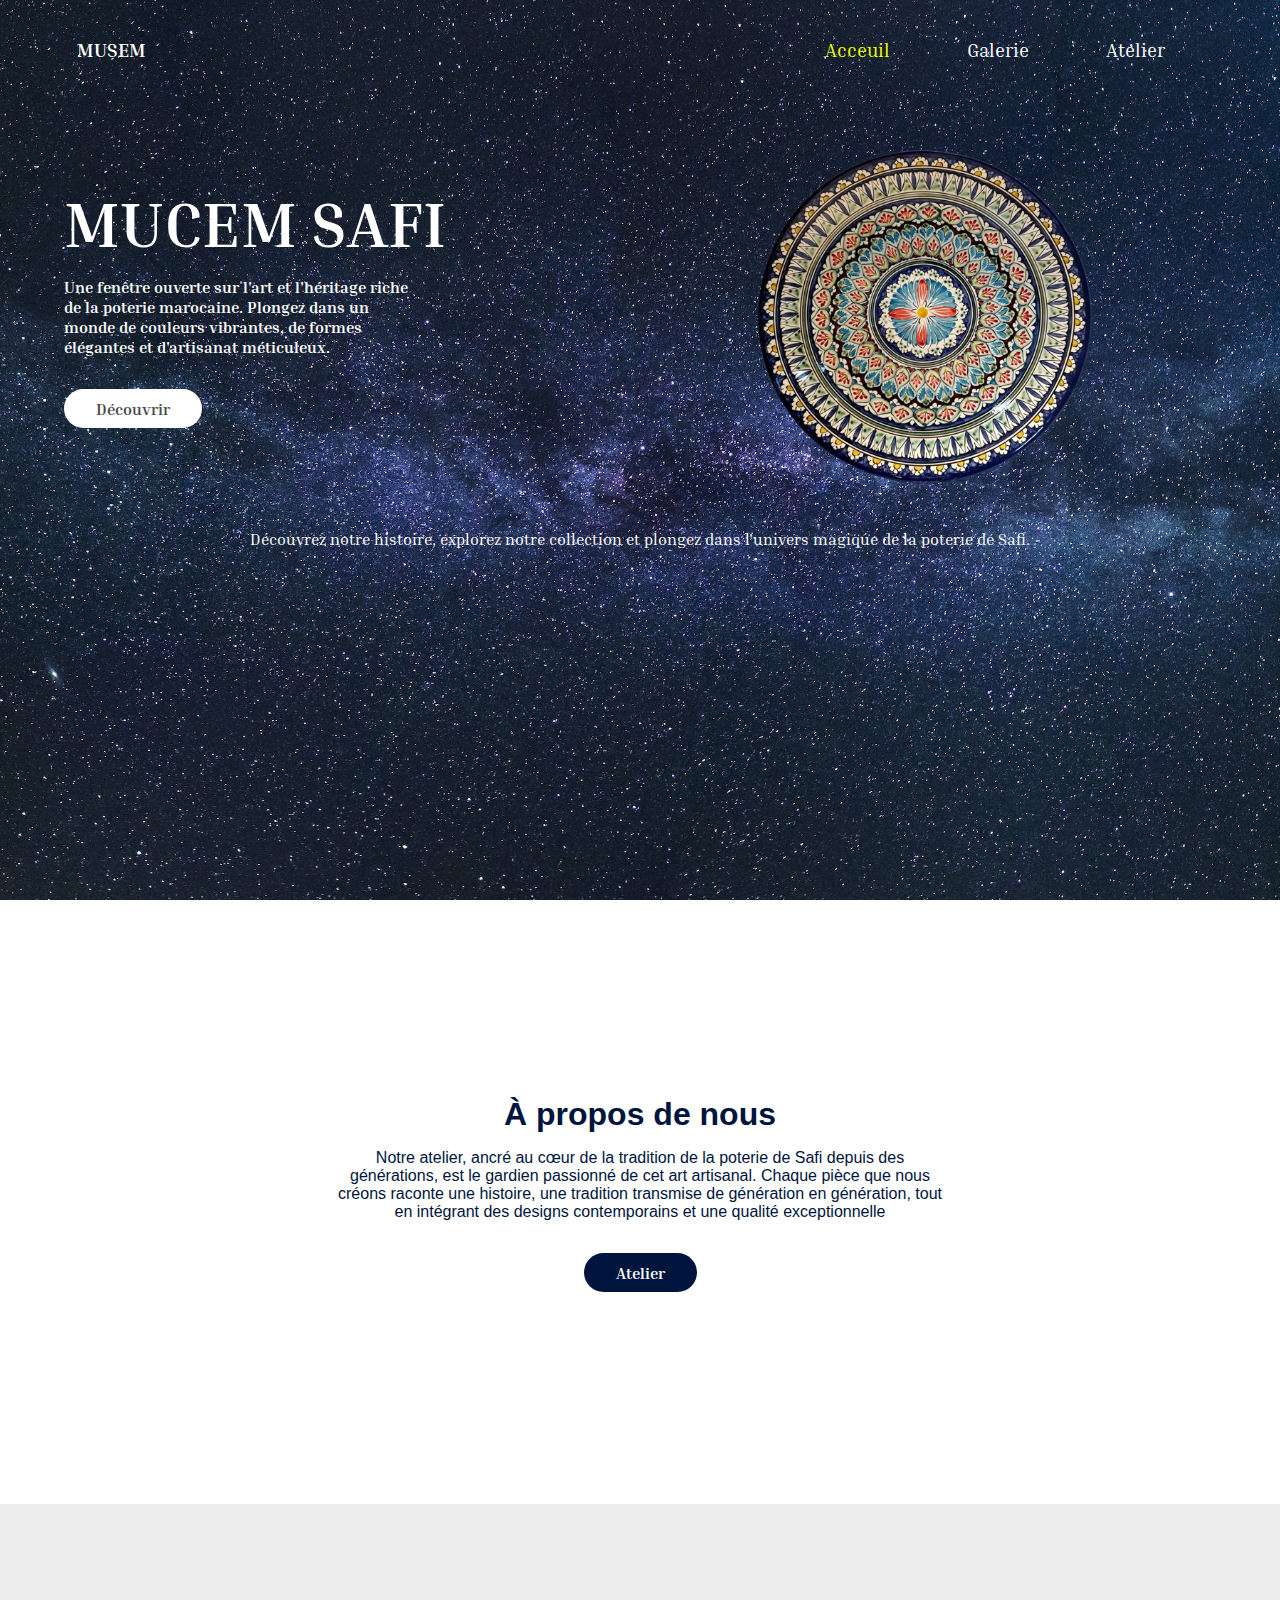
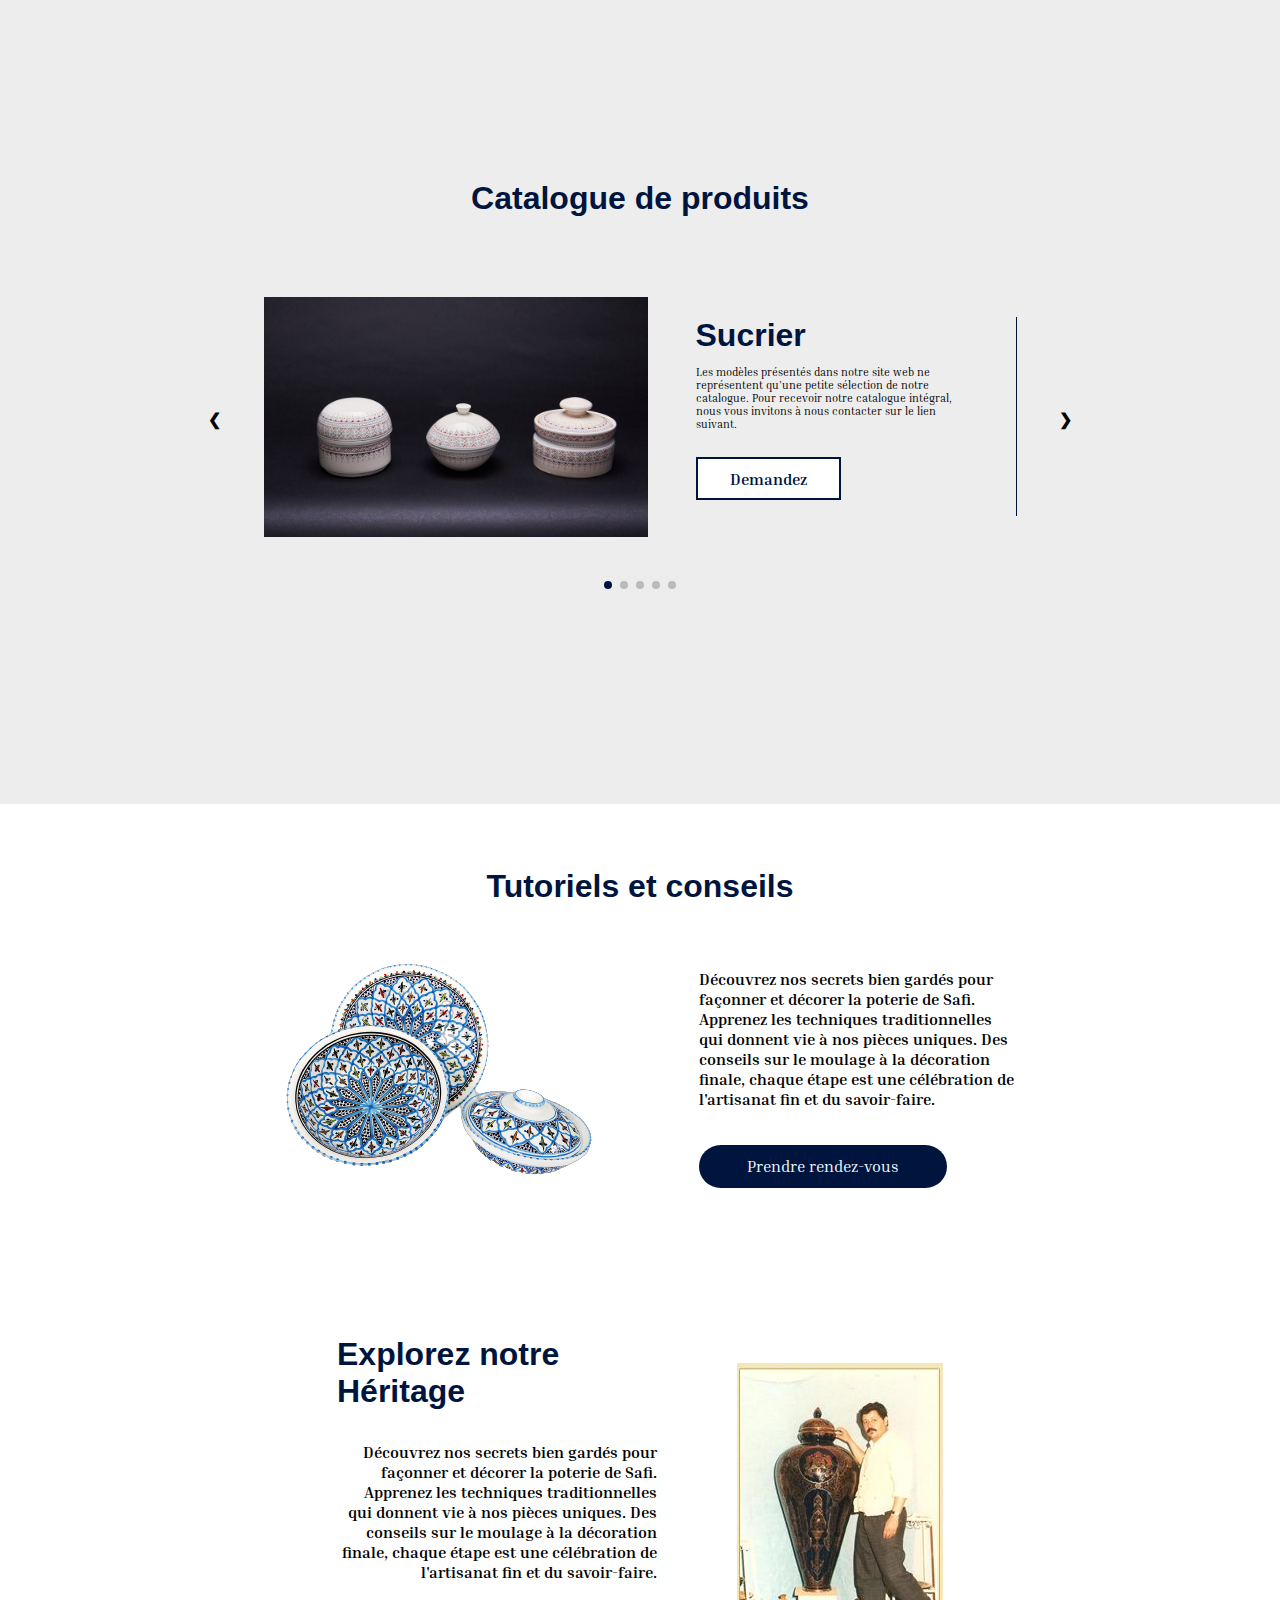
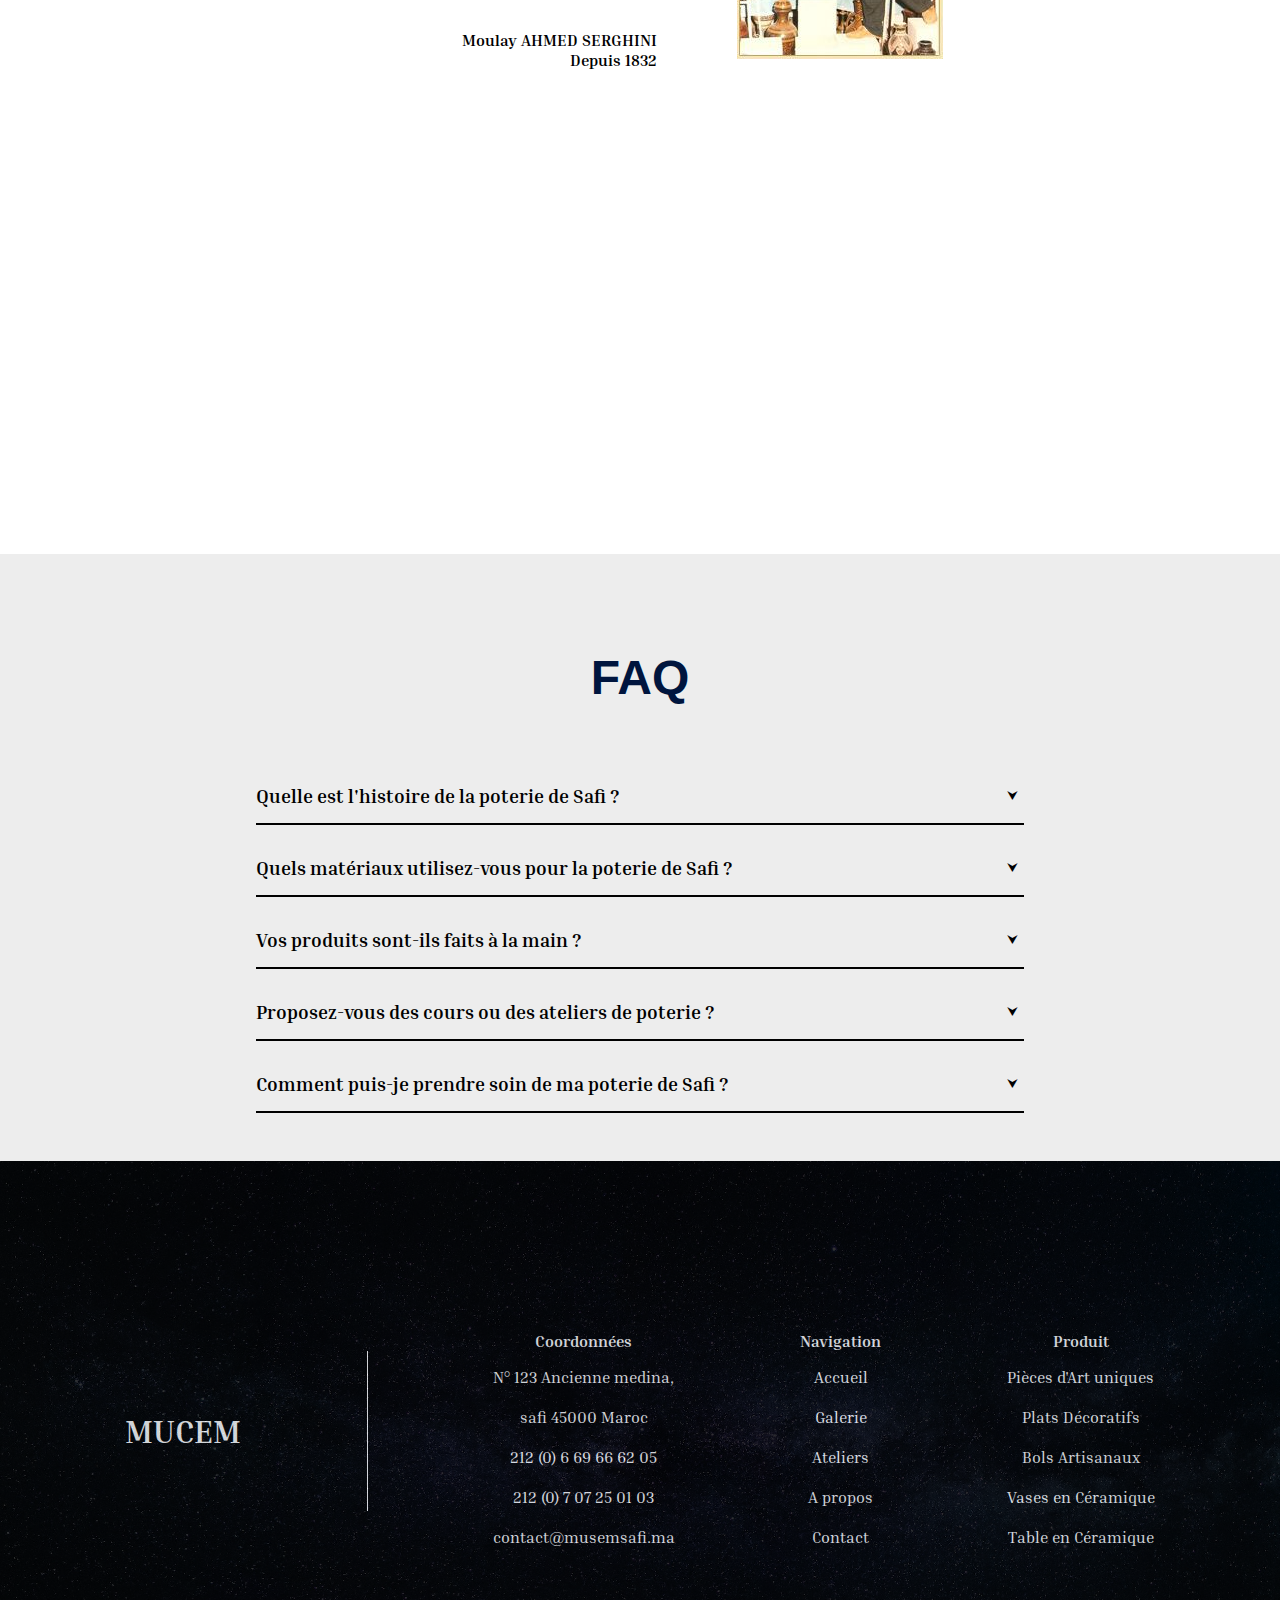
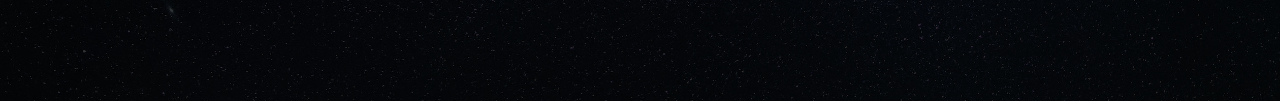
==== commit 92ab7f9a: "ajout du carousel et des modification de plus" ====
--- a/code/index.html
+++ b/code/index.html
@@ -6,6 +6,7 @@
     <title>MUSEM</title>
     <link rel="stylesheet" href="style.css">
     <link rel="stylesheet" href="style-mobile.css">
+    <link rel="stylesheet" href="style-carousel.css">
     
 </head>
 <body>
@@ -39,6 +40,8 @@
             </div>
 
         </div>
+        <p style="text-align: center; color: white;">Découvrez notre histoire, explorez notre collection et plongez dans l'univers magique de la poterie de Safi.</p>
+
     </header>
     <main>
         <section class="s2">
@@ -52,10 +55,69 @@
             <h1>
                 Catalogue de produits
             </h1>   
+            <div class="slideshow-container">
+    
+                <div class="mySlides fade">            
+                        <img src="../Images/Sucrier.jpg" alt="" class="i">
+                        <div class="text">
+                            <h2>Sucrier</h2>
+                            <p>Les modèles présentés dans notre site web ne représentent qu’une petite sélection de notre catalogue. Pour recevoir notre catalogue intégral, nous vous invitons à nous contacter sur le lien suivant.</p>
+                            <a href="">Demandez</a>
+                        </div>        
+                </div>
+                <div class="mySlides fade">            
+                    <img src="../Images/carousel/a.jpg" alt="" class="i">
+                    <div class="text">
+                        <h2>Assiette Arabesques</h2>
+                        <p>Les modèles présentés dans notre site web ne représentent qu’une petite sélection de notre catalogue. Pour recevoir notre catalogue intégral, nous vous invitons à nous contacter sur le lien suivant.</p>
+                        <a href="">Demandez</a>
+                    </div>        
+                </div> 
+                <div class="mySlides fade">            
+                    <img src="../Images/carousel/b.jpg" alt="" class="i">
+                    <div class="text">
+                        <h2>Assiette Carré</h2>
+                        <p>Les modèles présentés dans notre site web ne représentent qu’une petite sélection de notre catalogue. Pour recevoir notre catalogue intégral, nous vous invitons à nous contacter sur le lien suivant.</p>
+                        <a href="">Demandez</a>
+                    </div>        
+                </div>  
+                <div class="mySlides fade">            
+                    <img src="../Images/carousel/c.jpg" alt="" class="i">
+                    <div class="text">
+                        <h2>Soupière</h2>
+                        <p>Les modèles présentés dans notre site web ne représentent qu’une petite sélection de notre catalogue. Pour recevoir notre catalogue intégral, nous vous invitons à nous contacter sur le lien suivant.</p>
+                        <a href="">Demandez</a>
+                    </div>        
+                </div>  
+                <div class="mySlides fade">            
+                    <img src="../Images/carousel/d.jpg" alt="" class="i">
+                    <div class="text">
+                        <h2>Cake Stand</h2>
+                        <p>Les modèles présentés dans notre site web ne représentent qu’une petite sélection de notre catalogue. Pour recevoir notre catalogue intégral, nous vous invitons à nous contacter sur le lien suivant.</p>
+                        <a href="">Demandez</a>
+                    </div>        
+                </div>   
+                <div class="np">
+                    <a class="prev" onclick="plusSlides(-1)">❮</a>
+                <a class="next" onclick="plusSlides(1)">❯</a>
+                </div>          
+            </div>
+            <br>
+            
+            <div style="text-align:center">
+              <span class="dot" onclick="currentSlide(1)"></span> 
+              <span class="dot" onclick="currentSlide(2)"></span> 
+              <span class="dot" onclick="currentSlide(3)"></span> 
+              <span class="dot" onclick="currentSlide(4)"></span> 
+              <span class="dot" onclick="currentSlide(5)"></span> 
+            </div>
+            
+            
+            
             
            
            
-
+            <script src="main1.js"></script>
         </section>
         <section class="s4">
             <h1 class="s4-t">Tutoriels et conseils</h1>
--- a/code/style.css
+++ b/code/style.css
@@ -146,8 +146,12 @@
 /*-------------------------------------------------------------------------------------------------*/
 
 .s3{
-    height: 150vh;
+    height: 100vh;
     background-color: #EDEDED;
+    display: flex;
+    flex-direction: column;
+    justify-content: center;
+    align-items: center;
 }
 
 .s3 h1{
@@ -316,11 +320,11 @@
     cursor: pointer;
 }
 
-.faqq.active .reponse{
+.faqq.activeee .reponse{
     max-height: 30em;
 }
 
-.faqq.active button{
+.faqq.activeee button{
     transform: rotate(180deg);
 }
 
--- a/code/style-mobile.css
+++ b/code/style-mobile.css
@@ -1,17 +1,17 @@
 @media only screen and (max-width: 600px){
 
     nav ul{
-        position: fixed;
-        left: -100%;
-        top: 10%;
-        flex-direction: column;
-        background-color: gray;
-    background-position:center;
-    background-size: cover;
-    height: 35vh;
-        width: 100%;
-        text-align: center;
-        transition: 0.5s;
+            position: fixed;
+            left: -100%;
+            top: 10%;
+            flex-direction: column;
+            background-color: gray;
+        background-position:center;
+        background-size: cover;
+        height: 35vh;
+            width: 100%;
+            text-align: center;
+            transition: 0.5s;
 
         
     }
@@ -289,4 +289,36 @@
         padding: 1em 4em !important;
         text-align: center;
     }
+
+    .text p{
+        display: none;
+    }
+    .mySlides{
+        flex-direction: column;
+        
+    }
+    .mySlides img{
+        height: auto;
+        width: 50%;
+
+    }
+    .text{
+        /* border-right: none;
+        border-right: 3px solid red; */
+       border-right: none !important;
+        display: flex;
+        flex-direction: column;
+        align-items: center;
+        
+        
+    }
+    .text h2{
+        text-align: center;
+    }
+    .text a{
+        font-size: 0.7em;
+    }
+    .s3{
+        height: 70vh;
+    }
 }
--- a/code/style-carousel.css
+++ b/code/style-carousel.css
@@ -0,0 +1,121 @@
+
+.slideshow-container {
+    width: 100%;    
+    position: relative;
+    display: flex;
+    flex-direction: column;
+    align-items: center;
+    margin: 1em 0;
+    
+  }
+  .prev, .next {
+    cursor: pointer;  
+    width: auto;
+    padding: 1em;
+   
+    color: black;
+    font-weight: bold;
+    
+    transition: 0.6s ease;
+    font-size: ;
+    
+    
+    
+  } 
+  
+  .prev:hover, .next:hover {
+    background-color: rgba(0,0,0,0.8);
+  }
+  .np{
+      display: flex;
+      justify-content: space-between;
+      width: 70%;
+      position: absolute;
+      top: 40%;
+      
+  }
+  
+  .text {
+    color: black; 
+    width: 25%;
+    font-family: Inria Serif;
+    border-right: 1px solid #00153E;
+  
+  }
+  .text p{
+    font-size: 0.7em;
+    margin: 1em 0;
+    width: 85%;
+  }
+  .text h2{
+      font-family: 'Brogte', sans-serif;
+      color: #00153E;
+      font-size: 2em; 
+      
+  }
+  .text a{
+      background-color: white;
+      padding: 0.6em 2em;
+      color: #00153E;
+      display: inline-block;
+      margin: 1em 0;
+      text-decoration: none;
+      border: 2px solid #00153E;
+      font-weight: 700;
+  }
+  
+  .text a:hover{
+      
+      border: 2px solid white;
+      color: white;
+      background-color: #00153E;
+      transition-duration: 1s;
+  }
+  
+  
+  
+  .dot {
+    cursor: pointer;
+    height: 0.5em;
+    width: 0.5em;
+    margin: 0 2px;
+    background-color: #bbb;
+    border-radius: 50%;
+    display: inline-block;
+    transition: background-color 0.6s ease;
+    
+  }
+  
+  .active, .dot:hover {
+    background-color: #00153E;
+  }
+  
+  
+  .fade {
+    animation-name: fade;
+    animation-duration: 1.5s;
+    
+  }
+  .mySlides{
+      width: 100%;
+      display: flex;
+      gap: 3em;
+      justify-content: center;
+      align-items: center;
+  }
+  
+  @keyframes fade {
+    from {opacity: .4} 
+    to {opacity: 1}
+  }
+  
+  .i{
+      width: 30%;
+      height: 15em;
+  }
+  
+  
+  
+  @media only screen and (max-width: 300px) {
+    .prev, .next,.text {font-size: 11px}
+  }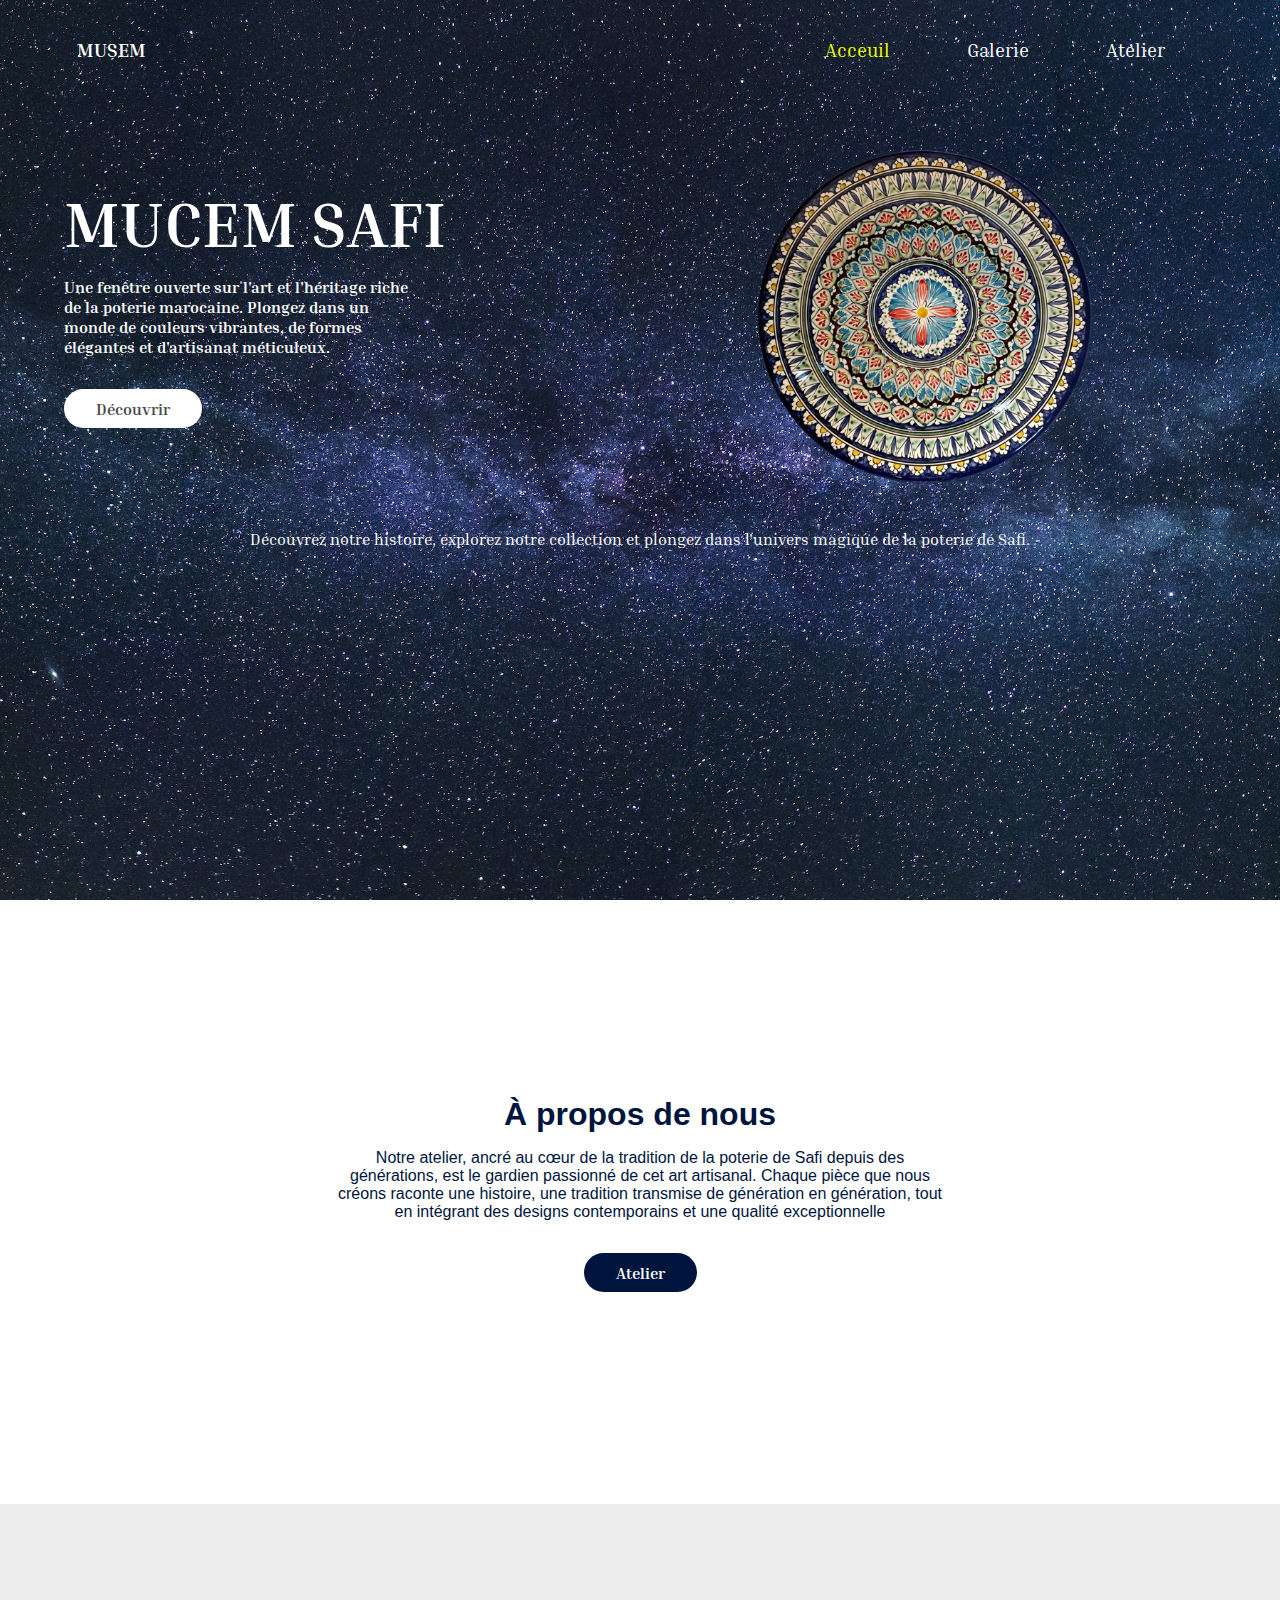
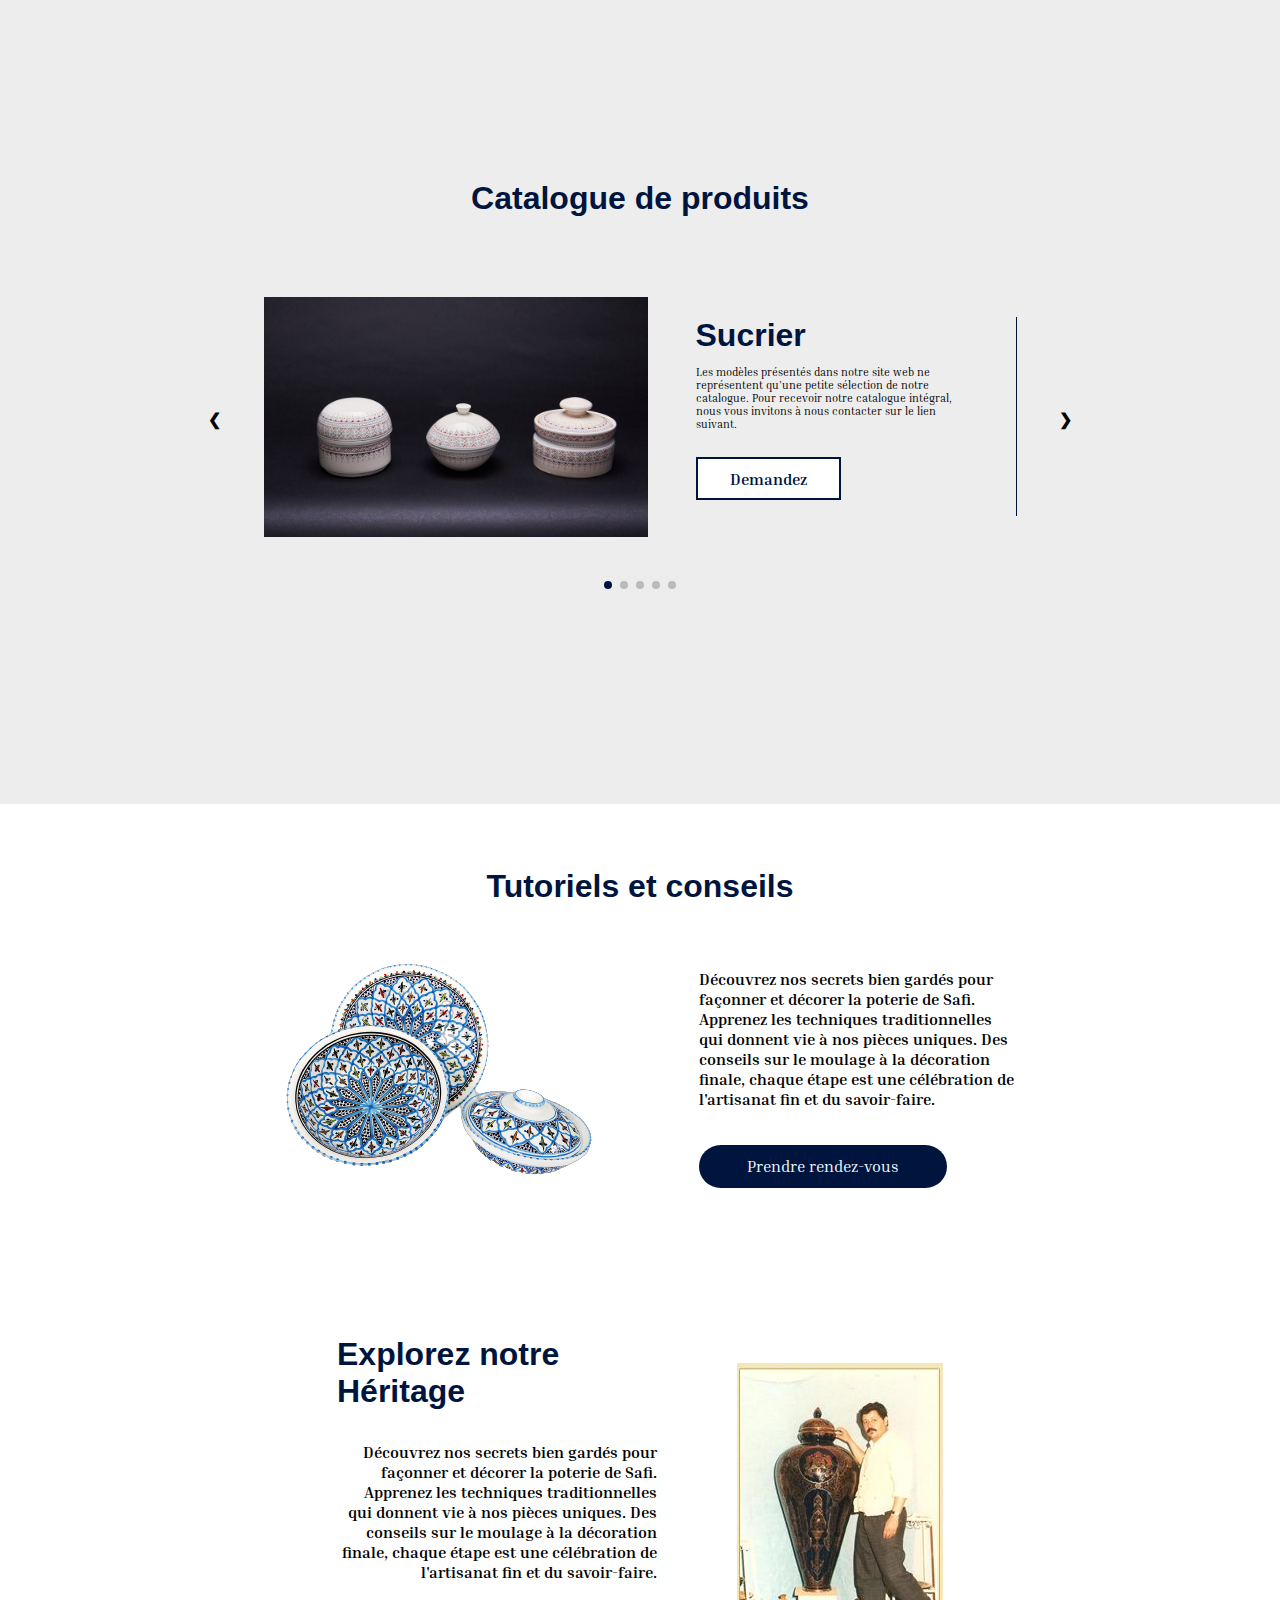
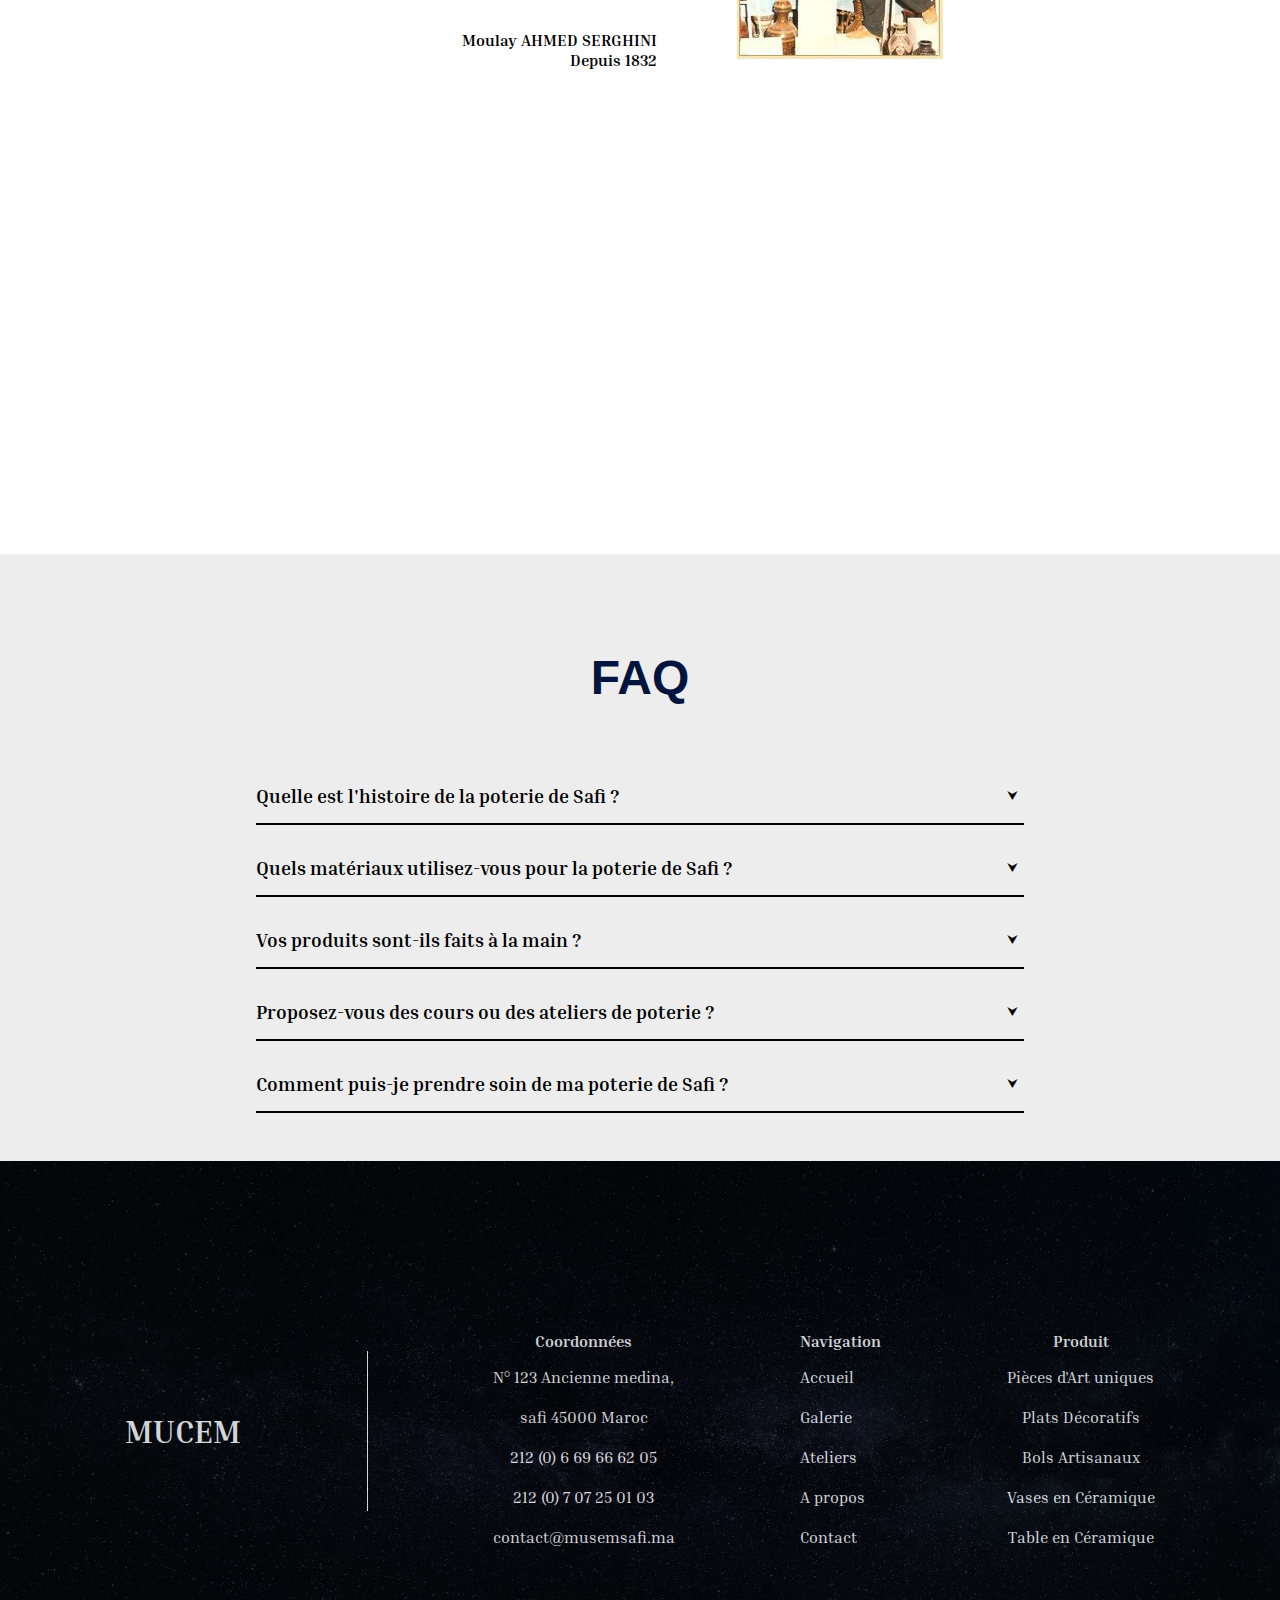
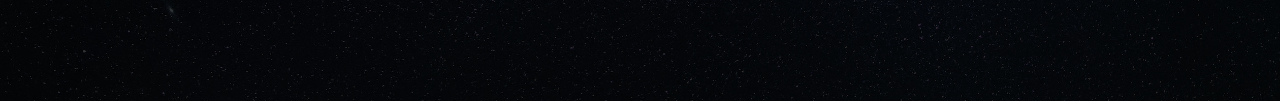
==== commit 93d26428: "modifs" ====
--- a/code/index.html
+++ b/code/index.html
@@ -1,5 +1,5 @@
 <!DOCTYPE html>
-<html lang="en">
+<html lang="fr">
 <head>
     <meta charset="UTF-8">
     <meta name="viewport" content="width=device-width, initial-scale=1.0">
@@ -7,6 +7,7 @@
     <link rel="stylesheet" href="style.css">
     <link rel="stylesheet" href="style-mobile.css">
     <link rel="stylesheet" href="style-carousel.css">
+    
     
 </head>
 <body>
@@ -33,7 +34,7 @@
                     MUCEM SAFI
                 </h1>
                 <p> Une fenêtre ouverte sur l'art et l'héritage riche de la poterie marocaine. Plongez dans un monde de couleurs vibrantes, de formes élégantes et d'artisanat méticuleux.</p>
-                <a href="">Découvrir</a>
+                <a href="#s2">Découvrir</a>
             </div>
             <div class="image-page1">
                 <img src="../Images/2.png" alt="">
@@ -44,11 +45,11 @@
 
     </header>
     <main>
-        <section class="s2">
+        <section class="s2" id="s2">
             <div class="s2-con">
                 <h1>À propos de nous</h1>
             <p>Notre atelier, ancré au cœur de la tradition de la poterie de Safi depuis des générations, est le gardien passionné de cet art artisanal. Chaque pièce que nous créons raconte une histoire, une tradition transmise de génération en génération, tout en intégrant des designs contemporains et une qualité exceptionnelle</p>
-            <a href="">Atelier</a>
+            <a href="atelier.html">Atelier</a>
             </div>
         </section>
         <section class="s3">
@@ -184,7 +185,8 @@
                 </div>
                 <div class="reponse">
                     <p>
-                        Oui, nous organisons régulièrement des ateliers de poterie pour les amateurs et les passionnés d'artisanat. Ces cours sont conçus pour offrir une expérience pratique et éducative, permettant aux participants de plonger dans l'art intemporel de la poterie de Safi sous la direction de nos artisans qualifiés.                </div>
+                        Oui, nous organisons régulièrement des ateliers de poterie pour les amateurs et les passionnés d'artisanat. Ces cours sont conçus pour offrir une expérience pratique et éducative, permettant aux participants de plonger dans l'art intemporel de la poterie de Safi sous la direction de nos artisans qualifiés.                
+                </div>
             </div>
 
             <div class="faqq">
@@ -194,7 +196,9 @@
                 </div>
                 <div class="reponse">
                     <p>
-                        Nous recommandons de nettoyer doucement les pièces avec de l'eau tiède et un chiffon doux. Évitez les produits chimiques agressifs et assurez-vous de manipuler avec précaution les pièces fragiles. La poterie de Safi est conçue pour durer et embellir votre espace pendant de nombreuses années avec les soins appropriés.            </div>
+                        Nous recommandons de nettoyer doucement les pièces avec de l'eau tiède et un chiffon doux. Évitez les produits chimiques agressifs et assurez-vous de manipuler avec précaution les pièces fragiles. La poterie de Safi est conçue pour durer et embellir votre espace pendant de nombreuses années avec les soins appropriés.        
+                </div>
+            </div>
             
             
             <script src="script.js"></script>
@@ -217,12 +221,19 @@
             </div>
             <div>
                 <h4>Navigation</h4>
-                <p>Accueil
-                 <br><br>Galerie
-                 <br><br>Ateliers
-                 <br><br>A propos
-                 <br><br>Contact
-                </p>
+                <a href="">Accueil</a>
+                <br><br>
+                <a href="">Galerie</a>
+                <br><br>
+                <a href="">Ateliers</a>
+                <br><br>
+                <a href="">A propos</a>
+                <br><br>
+                <a href="">Contact</a>
+                
+                 
+                 
+                
             </div>
             <div>
                 <h4>Produit</h4>
--- a/code/style.css
+++ b/code/style.css
@@ -41,6 +41,11 @@
     text-decoration: none;
     color: white;
 }
+.navigation li a:hover{
+    
+    color: rgb(8, 115, 139);
+}
+
 
 .logo span{
     color: white;
@@ -367,6 +372,11 @@
     text-align: center;
    
 }
+footer a{
+    text-decoration: none;
+    color: white;
+    text-align: center;
+}
 .tr{
     border-left: 1px solid white;
     height: 10em;
@@ -682,9 +692,11 @@
 .ifinsc{
     width: 100%;
     background-color: transparent;
-    border-style: none;
+    height: 2em;
+    
     border-bottom: 2px solid white !important;
     margin: 1.5em 0;
+    color: white;
     
 }
 .sbmt{
--- a/code/style-mobile.css
+++ b/code/style-mobile.css
@@ -12,6 +12,7 @@
             width: 100%;
             text-align: center;
             transition: 0.5s;
+            opacity: 0.95;
 
         
     }
@@ -39,7 +40,7 @@
 
     
     .navi ul li:hover{
-         background: rgb(158, 253, 253);
+         background: #2a2a2a;
     }
 
     #icon{
@@ -179,9 +180,7 @@
     }
 
     .stitre{
-       margin: 0;
-       width: 80%;
-       margin: 0 auto;
+       display: none;
     }
 
 
@@ -287,7 +286,8 @@
         width: 50%;
         margin: 0 auto;
         padding: 1em 4em !important;
-        text-align: center;
+        display: flex;
+        justify-content: center;
     }
 
     .text p{
@@ -319,6 +319,30 @@
         font-size: 0.7em;
     }
     .s3{
-        height: 70vh;
+        height: auto;
+        padding: 2em;
+    }
+    .s3 h1{
+        padding: 1em 0;
+    }
+    .s4{
+        height: auto;
+        padding: 2em;
+    }
+    .s2-g h1{
+        margin-top: 1em;
+    }
+    .horaire{
+        font-size: 0.7em;
+        padding: 2em;
+        display: flex;
+        flex-direction: column;
+        justify-content: center;
+        gap: 1em;
+    }
+
+    .S3-g{
+        height: auto;
+        padding: 1em;
     }
 }
